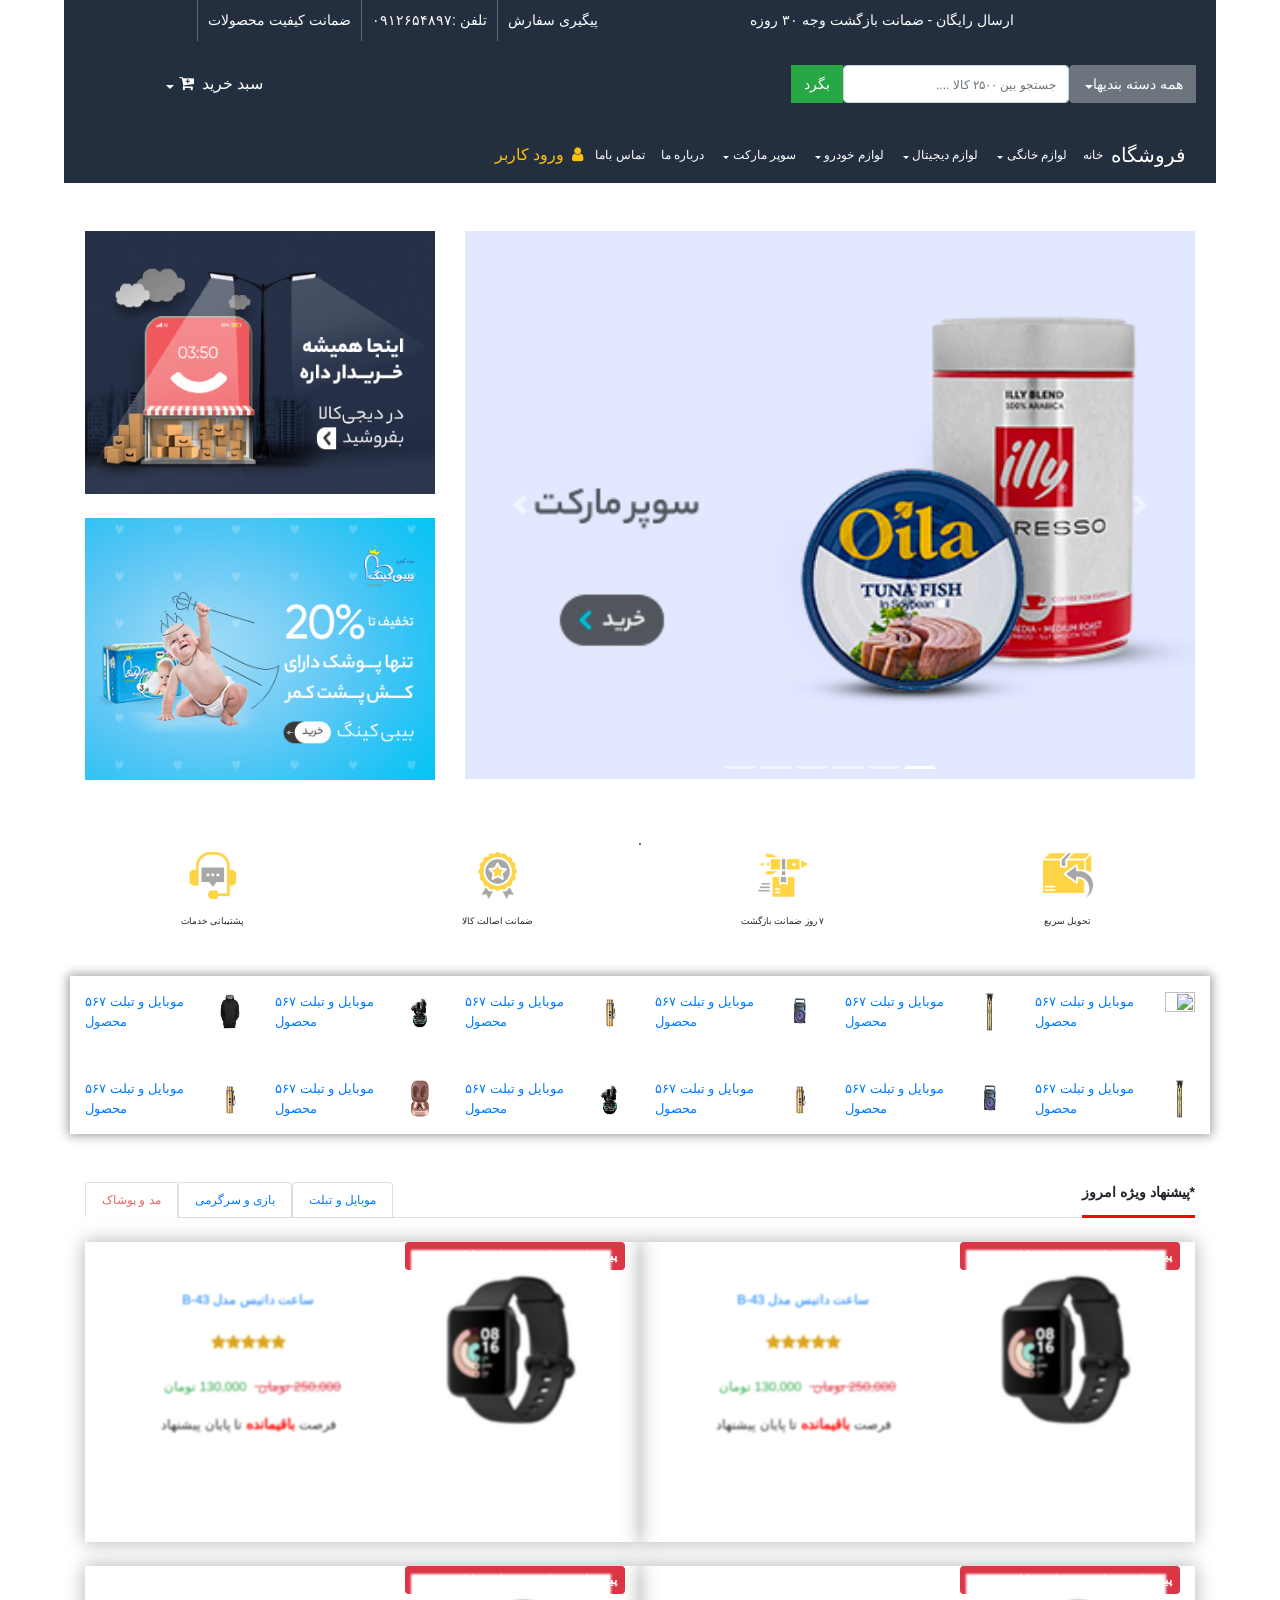
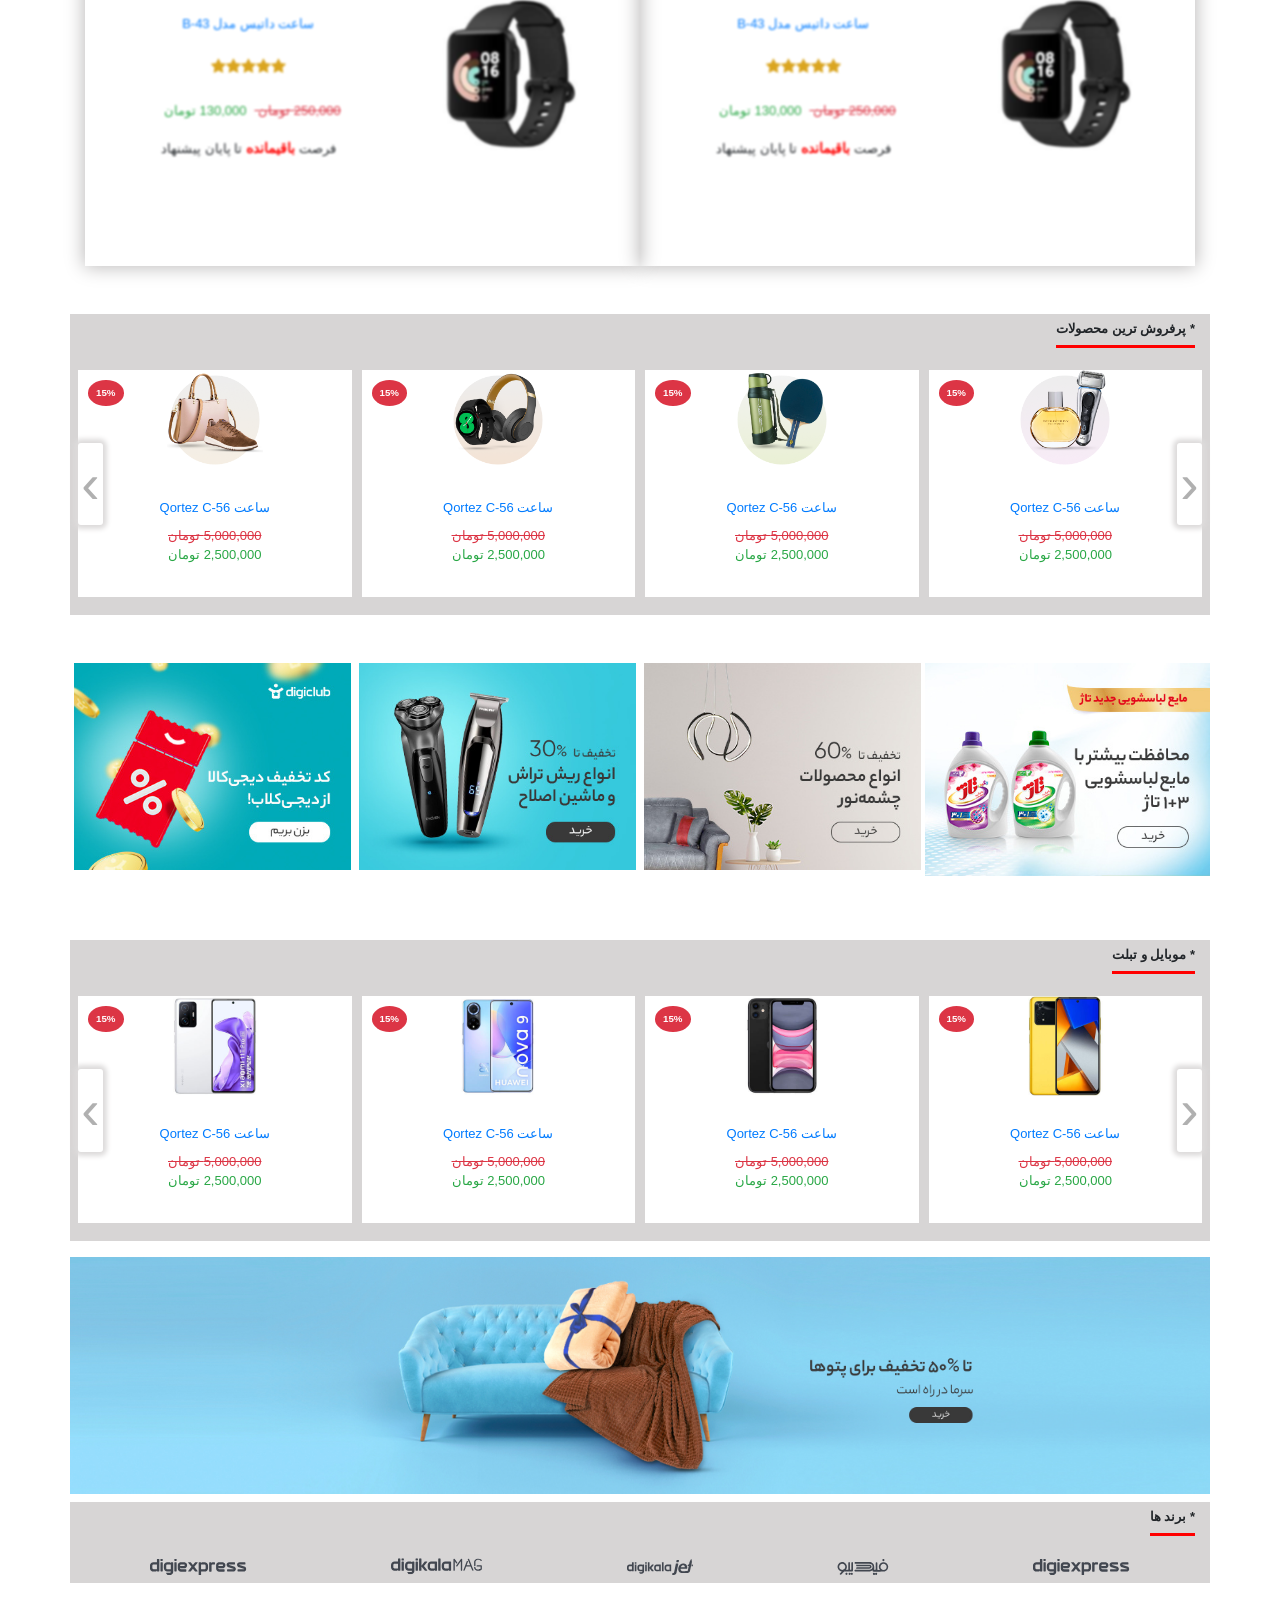
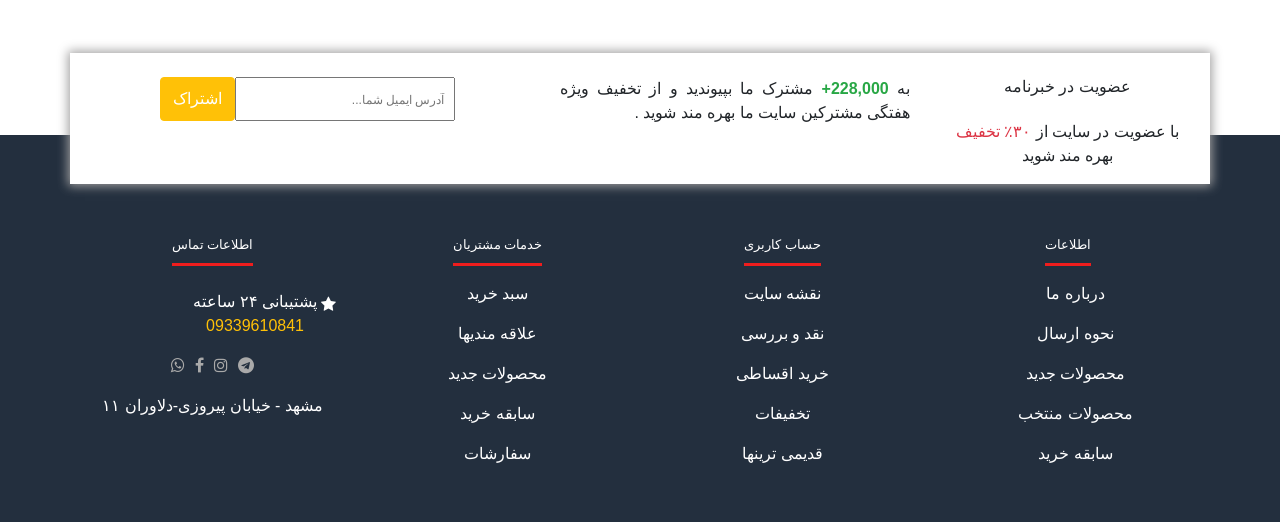
==== Index/index.html @ f9408aa2 "add new project on github" ====
<!DOCTYPE html>
<html lang="en">
<head>
    <meta charset="UTF-8">
    <meta http-equiv="X-UA-Compatible" content="IE=edge">
    <meta name="viewport" content="width=device-width, initial-scale=1.0">
    <title>my-shop</title>

     <!-- font awesome 4 cdn -->
    <link rel="stylesheet" href="https://cdnjs.cloudflare.com/ajax/libs/font-awesome/4.7.0/css/font-awesome.min.css">

    <!-- bootsrap cdn 4 -->
    <link rel="stylesheet" href="https://cdn.jsdelivr.net/npm/bootstrap@4.0.0/dist/css/bootstrap.min.css" integrity="sha384-Gn5384xqQ1aoWXA+058RXPxPg6fy4IWvTNh0E263XmFcJlSAwiGgFAW/dAiS6JXm" crossorigin="anonymous">     <!-- --------------- -->

    <!-- owl carousel 2 file -->
 <link rel="stylesheet" href="../assets/css/owl.carousel.min.css">
 <link rel="stylesheet" href="../assets/css/owl.theme.default.min.css">


    <!-- Atach styles file -->
    <link rel="stylesheet" href="../assets/css/styles.css">
</head>
<body dir="rtl">

<!-- start header -->

    <div class="continer bg-top-nav wrapper">
        <div class="row">
            <div class="container">
                <div class="row d-flex justify-content-center align-items-center">
                    <div class="col-sm-12 col-md-5 d-none d-md-block">
                        <p>ارسال رایگان - ضمانت بازگشت وجه ۳۰ روزه</p>
                    </div>
                    <div class="col-sm-12 col-md-7">
                        <nav class="nav custom-top-nav d-flex justify-content-center align-items-center ">
                            <a class="nav-link active text-white border-left d-sm-block d-md-none" href="#">آدرس فروشگاه</a>
                            <a class="nav-link text-white border-left" href="#">پیگیری سفارش</a>
                            <a class="nav-link text-white border-left" href="#">تلفن :۰۹۱۲۶۵۴۸۹۷</a>
                            <a class="nav-link text-white border-left d-none d-md-block" href="#">ضمانت کیفیت محصولات</a>
                          </nav>
                    </div>

                </div>
            </div>
            <div class="container my-4">
                <div class="row ">
                   
                    <div class="col-sm-12 col-md-9">
                        <div class="input-group ">
                            <div class="input-group-prepend ">
                            <button class="btn btn-secondary dropdown-toggle custom-btn-font-size" type="button" data-toggle="dropdown" aria-haspopup="true" aria-expanded="false">همه دسته بندیها</button>
                              <div class="dropdown-menu">
                                <a class="dropdown-item" href="#">موبایل</a>
                                <a class="dropdown-item" href="#">قطعات کامپیوتر</a>
                                <a class="dropdown-item" href="#">پوشاک</a>
                                <a class="dropdown-item" href="#">لوازم خانگی</a>
                              </div>
                              <input type="text" class="form-control  w-100" aria-label="Text input with dropdown button" placeholder="جستجو بین ۲۵۰۰ کالا ....">
                              <button class="btn btn-success custom-btn-font-size" type="button">بگرد</button>
                            </div>
                    </div>
                </div>
                <div class="col-sm-12 col-md-3 d-flex justify-content-center align-items-center mt-custom-sm-2">
                    <div class="btn-group" role="group">
                        <button id="btnGroupDrop1" type="button" class="btn btn-secondary dropdown-toggle shop-cart" data-toggle="dropdown" aria-haspopup="true" aria-expanded="false">
                          <span class="ml-2">سبد خرید</span><i class="fa fa-cart-plus"></i>
                        </button>
                        <div class="dropdown-menu basket " aria-labelledby="btnGroupDrop1">
                          
                          <a class="dropdown-item py-1 d-flex justify-content-around" href="#">
                            <img class="img-thumbnail" src="./assets/img/th (1).jpg" alt="">
                            <ul>
                                <li>گوشی موبایل اپل</li>
                                <li>iphone 12</li>
                                <li>1,000,000</li>
                            </ul>
                            <button type="button" class="close" aria-label="Close">
                                <span aria-hidden="true">&times;</span>
                              </button>
                          </a>
                          <a class="dropdown-item py-1 d-flex justify-content-around" href="#">
                            <img class="img-thumbnail" src="./assets/img/th (1).jpg" alt="">
                            <ul>
                                <li>گوشی موبایل اپل</li>
                                <li>iphone 12</li>
                                <li>3,000,000</li>
                            </ul>
                            <button type="button" class="close" aria-label="Close">
                                <span aria-hidden="true">&times;</span>
                              </button>
                          </a>
                          <a class="dropdown-item py-1 d-flex justify-content-around" href="#">
                            <img class="img-thumbnail" src="./assets/img/th.jpg" alt="">
                            <ul>
                                <li>گوشی موبایل اپل</li>
                                <li>iphone 12</li>
                                <li>5,000,000</li>
                            </ul>
                            <button type="button" class="close" aria-label="Close">
                                <span aria-hidden="true">&times;</span>
                              </button>
                          </a>
                         
                          
                        </div>
                      </div>




                </div>
            </div>
            </div>
          </div>
     
        <!--  start navbar -->
       <nav class="custom-nav w-100 position-relative">
        <div class="container">
          <div class="row">
              <nav class="navbar w-100 custom-navbar navbar-expand-sm navbar-dark ">
                  <a class="navbar-brand mr-2" href="#">فروشگاه</a>
                  <button class="navbar-toggler custom-navbar-bg" type="button" data-toggle="collapse" data-target="#navbarSupportedContent" aria-controls="navbarSupportedContent" aria-expanded="false" aria-label="Toggle navigation">
                    <span class="navbar-toggler-icon"></span>
                  </button>
                
                  <div class="collapse navbar-collapse" id="navbarSupportedContent">
                    <ul class="navbar-nav  custom-navbar-nav">
                      <li class="nav-item active">
                        <a class="nav-link text-white" href="#">خانه </a>
                      </li>
                     
                      <li class="nav-item dropdown">
                        <a class="nav-link dropdown-toggle text-white" href="#" id="navbarDropdown" role="button" data-toggle="dropdown" >
                          لوازم خانگی
                        </a>
                        <div class="dropdown-menu w-100 dropdown-img " aria-labelledby="navbarDropdown">

                      <img src="./تصاویر/home.jpg" alt="home" class="d-none d-md-block">

                          <div class="container">
                            <div class="row w-100">
                              <div class="col-sm-12 col-md-4">
                                <ul class="nav flex-column pl-2 ">
                                  <li class="nav-item">
                                    <a class="nav-link px-2  active" href="#">ماشین لباسشویی</a> <i class="fa fa-angle-left"></i>
                                   
      
                                  </li>
                                  <li class="nav-item py-2">
                                    <a class="nav-link " href="#">یخچال و فریزر</a><i class="fa fa-angle-left"></i>
                                  </li>
                                  <li class="nav-item py-2">
                                    <a class="nav-link " href="#">صوتی و تصویری</a><i class="fa fa-angle-left"></i>
                                  </li>
                                  <li class="nav-item py-2">
                                    <a class="nav-link  " href="#">اجاق گاز و فر</a><i class="fa fa-angle-left"></i>
                                  </li>
                                  <li class="nav-item py-2">
                                    <a class="nav-link  " href="#">فرش و قالیچه</a><i class="fa fa-angle-left"></i>
                                  </li>
                                  <li class="nav-item py-2">
                                    <a class="nav-link  " href="#">مبلمان منزل</a><i class="fa fa-angle-left"></i>
                                  </li>
                                  <li class="nav-item py-2">
                                    <a class="nav-link  " href="#">ماشین ظرفشویی</a><i class="fa fa-angle-left"></i>
                                  </li>
                                  
      
                                </ul>
                              </div>
                              <div class="col-sm-12 col-md-4">
                                <ul class="nav flex-column pl-2 ">
                                  <li class="nav-item">
                                    <a class="nav-link px-2  active" href="#">ماشین لباسشویی</a> <i class="fa fa-angle-left"></i>
                                   
      
                                  </li>
                                  <li class="nav-item py-2">
                                    <a class="nav-link " href="#">یخچال و فریزر</a><i class="fa fa-angle-left"></i>
                                  </li>
                                  <li class="nav-item py-2">
                                    <a class="nav-link " href="#">صوتی و تصویری</a><i class="fa fa-angle-left"></i>
                                  </li>
                                  <li class="nav-item py-2">
                                    <a class="nav-link  " href="#">اجاق گاز و فر</a><i class="fa fa-angle-left"></i>
                                  </li>
                                  <li class="nav-item py-2">
                                    <a class="nav-link  " href="#">فرش و قالیچه</a><i class="fa fa-angle-left"></i>
                                  </li>
                                  <li class="nav-item py-2">
                                    <a class="nav-link  " href="#">مبلمان منزل</a><i class="fa fa-angle-left"></i>
                                  </li>
                                  <li class="nav-item py-2">
                                    <a class="nav-link  " href="#">ماشین ظرفشویی</a><i class="fa fa-angle-left"></i>
                                  </li>
                                  
      
                                </ul>
                              </div>
                            </div>
                          </div>
                        </div>
                      </li>
                      <li class="nav-item dropdown">
                          <a class="nav-link dropdown-toggle text-white" href="#" id="navbarDropdown" role="button" data-toggle="dropdown" >
                   لوازم دیجیتال
                          </a>
                           <div class="dropdown-menu w-100 dropdown-img " aria-labelledby="navbarDropdown">
                          <div class="container">
                            <div class="row w-100">
                              <div class="col-sm-12 col-md-4">
                                <ul class="nav flex-column pl-2 ">
                                  <li class="nav-item">
                                    <a class="nav-link px-2  active" href="#">ماشین لباسشویی</a> <i class="fa fa-angle-left"></i>
                                   
      
                                  </li>
                                  <li class="nav-item py-2">
                                    <a class="nav-link " href="#">یخچال و فریزر</a><i class="fa fa-angle-left"></i>
                                  </li>
                                  <li class="nav-item py-2">
                                    <a class="nav-link " href="#">صوتی و تصویری</a><i class="fa fa-angle-left"></i>
                                  </li>
                                  <li class="nav-item py-2">
                                    <a class="nav-link  " href="#">اجاق گاز و فر</a><i class="fa fa-angle-left"></i>
                                  </li>
                                  <li class="nav-item py-2">
                                    <a class="nav-link  " href="#">فرش و قالیچه</a><i class="fa fa-angle-left"></i>
                                  </li>
                                  <li class="nav-item py-2">
                                    <a class="nav-link  " href="#">مبلمان منزل</a><i class="fa fa-angle-left"></i>
                                  </li>
                                  <li class="nav-item py-2">
                                    <a class="nav-link  " href="#">ماشین ظرفشویی</a><i class="fa fa-angle-left"></i>
                                  </li>
                                  
      
                                </ul>
                              </div>
                              <div class="col-sm-12 col-md-4">
                                <ul class="nav flex-column pl-2 ">
                                  <li class="nav-item">
                                    <a class="nav-link px-2  active" href="#">ماشین لباسشویی</a> <i class="fa fa-angle-left"></i>
                                   
      
                                  </li>
                                  <li class="nav-item py-2">
                                    <a class="nav-link " href="#">یخچال و فریزر</a><i class="fa fa-angle-left"></i>
                                  </li>
                                  <li class="nav-item py-2">
                                    <a class="nav-link " href="#">صوتی و تصویری</a><i class="fa fa-angle-left"></i>
                                  </li>
                                  <li class="nav-item py-2">
                                    <a class="nav-link  " href="#">اجاق گاز و فر</a><i class="fa fa-angle-left"></i>
                                  </li>
                                  <li class="nav-item py-2">
                                    <a class="nav-link  " href="#">فرش و قالیچه</a><i class="fa fa-angle-left"></i>
                                  </li>
                                  <li class="nav-item py-2">
                                    <a class="nav-link  " href="#">مبلمان منزل</a><i class="fa fa-angle-left"></i>
                                  </li>
                                  <li class="nav-item py-2">
                                    <a class="nav-link  " href="#">ماشین ظرفشویی</a><i class="fa fa-angle-left"></i>
                                  </li>
                                  
      
                                </ul>
                              </div>
                            </div>
                          </div>
                           </div>
                        </li>
                        <li class="nav-item dropdown">
                          <a class="nav-link dropdown-toggle text-white" href="#" id="navbarDropdown" role="button" data-toggle="dropdown" >
                          لوازم خودرو
                          </a>
                          <div class="dropdown-menu w-100 dropdown-img " aria-labelledby="navbarDropdown">
                            <div class="container">
                              <div class="row w-100">
                                <div class="col-sm-12 col-md-4">
                                  <ul class="nav flex-column pl-2 ">
                                    <li class="nav-item">
                                      <a class="nav-link px-2  active" href="#">ماشین لباسشویی</a> <i class="fa fa-angle-left"></i>
                                     
        
                                    </li>
                                    <li class="nav-item py-2">
                                      <a class="nav-link " href="#">یخچال و فریزر</a><i class="fa fa-angle-left"></i>
                                    </li>
                                    <li class="nav-item py-2">
                                      <a class="nav-link " href="#">صوتی و تصویری</a><i class="fa fa-angle-left"></i>
                                    </li>
                                    <li class="nav-item py-2">
                                      <a class="nav-link  " href="#">اجاق گاز و فر</a><i class="fa fa-angle-left"></i>
                                    </li>
                                    <li class="nav-item py-2">
                                      <a class="nav-link  " href="#">فرش و قالیچه</a><i class="fa fa-angle-left"></i>
                                    </li>
                                    <li class="nav-item py-2">
                                      <a class="nav-link  " href="#">مبلمان منزل</a><i class="fa fa-angle-left"></i>
                                    </li>
                                    <li class="nav-item py-2">
                                      <a class="nav-link  " href="#">ماشین ظرفشویی</a><i class="fa fa-angle-left"></i>
                                    </li>
                                    
        
                                  </ul>
                                </div>
                                <div class="col-sm-12 col-md-4">
                                  <ul class="nav flex-column pl-2 ">
                                    <li class="nav-item">
                                      <a class="nav-link px-2  active" href="#">ماشین لباسشویی</a> <i class="fa fa-angle-left"></i>
                                     
        
                                    </li>
                                    <li class="nav-item py-2">
                                      <a class="nav-link " href="#">یخچال و فریزر</a><i class="fa fa-angle-left"></i>
                                    </li>
                                    <li class="nav-item py-2">
                                      <a class="nav-link " href="#">صوتی و تصویری</a><i class="fa fa-angle-left"></i>
                                    </li>
                                    <li class="nav-item py-2">
                                      <a class="nav-link  " href="#">اجاق گاز و فر</a><i class="fa fa-angle-left"></i>
                                    </li>
                                    <li class="nav-item py-2">
                                      <a class="nav-link  " href="#">فرش و قالیچه</a><i class="fa fa-angle-left"></i>
                                    </li>
                                    <li class="nav-item py-2">
                                      <a class="nav-link  " href="#">مبلمان منزل</a><i class="fa fa-angle-left"></i>
                                    </li>
                                    <li class="nav-item py-2">
                                      <a class="nav-link  " href="#">ماشین ظرفشویی</a><i class="fa fa-angle-left"></i>
                                    </li>
                                    
        
                                  </ul>
                                </div>
                              </div>
                            </div>
                             </div>
                        </li>
                        <li class="nav-item dropdown">
                          <a class="nav-link dropdown-toggle text-white" href="#" id="navbarDropdown" role="button" data-toggle="dropdown" >
                            سوپر مارکت
                          </a>
                          <div class="dropdown-menu w-100 dropdown-img " aria-labelledby="navbarDropdown">
                            <div class="container">
                              <div class="row w-100">
                                <div class="col-sm-12 col-md-4">
                                  <ul class="nav flex-column pl-2 ">
                                    <li class="nav-item">
                                      <a class="nav-link px-2  active" href="#">ماشین لباسشویی</a> <i class="fa fa-angle-left"></i>
                                     
        
                                    </li>
                                    <li class="nav-item py-2">
                                      <a class="nav-link " href="#">یخچال و فریزر</a><i class="fa fa-angle-left"></i>
                                    </li>
                                    <li class="nav-item py-2">
                                      <a class="nav-link " href="#">صوتی و تصویری</a><i class="fa fa-angle-left"></i>
                                    </li>
                                    <li class="nav-item py-2">
                                      <a class="nav-link  " href="#">اجاق گاز و فر</a><i class="fa fa-angle-left"></i>
                                    </li>
                                    <li class="nav-item py-2">
                                      <a class="nav-link  " href="#">فرش و قالیچه</a><i class="fa fa-angle-left"></i>
                                    </li>
                                    <li class="nav-item py-2">
                                      <a class="nav-link  " href="#">مبلمان منزل</a><i class="fa fa-angle-left"></i>
                                    </li>
                                    <li class="nav-item py-2">
                                      <a class="nav-link  " href="#">ماشین ظرفشویی</a><i class="fa fa-angle-left"></i>
                                    </li>
                                    
        
                                  </ul>
                                </div>
                                <div class="col-sm-12 col-md-4">
                                  <ul class="nav flex-column pl-2 ">
                                    <li class="nav-item">
                                      <a class="nav-link px-2  active" href="#">ماشین لباسشویی</a> <i class="fa fa-angle-left"></i>
                                     
        
                                    </li>
                                    <li class="nav-item py-2">
                                      <a class="nav-link " href="#">یخچال و فریزر</a><i class="fa fa-angle-left"></i>
                                    </li>
                                    <li class="nav-item py-2">
                                      <a class="nav-link " href="#">صوتی و تصویری</a><i class="fa fa-angle-left"></i>
                                    </li>
                                    <li class="nav-item py-2">
                                      <a class="nav-link  " href="#">اجاق گاز و فر</a><i class="fa fa-angle-left"></i>
                                    </li>
                                    <li class="nav-item py-2">
                                      <a class="nav-link  " href="#">فرش و قالیچه</a><i class="fa fa-angle-left"></i>
                                    </li>
                                    <li class="nav-item py-2">
                                      <a class="nav-link  " href="#">مبلمان منزل</a><i class="fa fa-angle-left"></i>
                                    </li>
                                    <li class="nav-item py-2">
                                      <a class="nav-link  " href="#">ماشین ظرفشویی</a><i class="fa fa-angle-left"></i>
                                    </li>
                                    
        
                                  </ul>
                                </div>
                              </div>
                            </div>
                             </div>
                        </li>
                        <li class="nav-item">
                          <a class="nav-link text-white" href="#">درباره ما</a>
                        </li>
                        <li class="nav-item">
                          <a class="nav-link text-white" href="#">تماس باما</a>
                        </li>
                    </ul>

                    <a href="" class="text-warning text-decoration-none mx-1" data-toggle="modal" data-target="#login-form"> 
                      <i class="fa fa-user"><span class="p-2">ورود کاربر</span></i>
                    </a>
                    <div class="modal fade" id="login-form" tabindex="-1" role="dialog" aria-labelledby="exampleModalCenterTitle" aria-hidden="true">
                      <div class="modal-dialog modal-dialog-centered" role="document">
                        <div class="modal-content">
                          <div class="modal-header">
                            <button type="button" class="close" data-dismiss="modal" aria-label="Close">
                              <span aria-hidden="true">&times;</span>
                            </button>
                            <h5 class="modal-title text-center  custom-text-color" id="exampleModalLongTitle">ورود به سایت</h5>
                           
                          </div>
                          <div class="modal-body">
                            <form action="#" class="login-form-top" method="">
                              <div class="form-group">
                                <label for="exampleInputEmail1" class="custom-text-color">ایمیل</label>
                                <input type="email" class="form-control" id="exampleInputEmail1" aria-describedby="emailHelp" placeholder="ایمیل شما...">
                                <small id="emailHelp" class="form-text text-muted"></small>
                              </div>
                              <div class="form-group">
                                <label for="exampleInputPassword1" class="custom-text-color">کلمه عبور</label>
                                <input type="password" class="form-control" id="exampleInputPassword1" placeholder="رمزعبورشما">
                              </div>
                              <div class="form-check">
                                <label class="form-check-label custom-text-color " for="exampleCheck1">مرا به خاطر داشته باش</label>
                                <input type="checkbox" class="form-check-input mr-2" id="exampleCheck1">
                              </div>
                              <button type="submit" class="btn btn-success mt-3">ورود</button>
                              <div class="d-flex justify-content-center align-items-center mt-4">
                                <a href="#" class="px-2">رمز عبور خود را فراموش کرده اید ؟</a>
                                <a href="#" class="px-2">عضویت در سایت</a>
                              </div>
                            </form>
                          </div>
                        
                        </div>
                      </div>
                    </div>
                   
                  </div>
                </nav>
          </div>
      </div>
       </nav>
       <!-- end navbar -->
    </div>

    <!-- end header -->


    <!-- slider-top -->

    <div class="container mt-5">
      <div class="row">
        <div class="col-sm-12 col-md-8">
          <div id="carouselExampleIndicators" class="carousel slide carousel-fade" data-ride="carousel">
            <ol class="carousel-indicators">
              <li data-target="#carouselExampleIndicators" data-slide-to="0" class="active"></li>
              <li data-target="#carouselExampleIndicators" data-slide-to="1"></li>
              <li data-target="#carouselExampleIndicators" data-slide-to="2"></li>
              <li data-target="#carouselExampleIndicators" data-slide-to="3"></li>
              <li data-target="#carouselExampleIndicators" data-slide-to="4"></li>
              <li data-target="#carouselExampleIndicators" data-slide-to="5"></li>
            </ol>
            <div class="carousel-inner">
              <div class="carousel-item active">
                <img class="d-block w-100" src="../تصاویر/slider-top/slider-1.jpg" alt="First slide">
               
              </div>
              <div class="carousel-item">
                <img class="d-block w-100" src="../تصاویر/slider-top/slider-2.jpg" alt="Second slide">
             
              </div>
              <div class="carousel-item">
                <img class="d-block w-100" src="../تصاویر/slider-top/slider-3.jpg" alt="Third slide">
               
              </div>
           
            </div>
            <a class="carousel-control-prev" href="#carouselExampleIndicators" role="button" data-slide="prev">
              <span class="carousel-control-prev-icon" aria-hidden="true"></span>
              <span class="sr-only">Previous</span>
            </a>
            <a class="carousel-control-next" href="#carouselExampleIndicators" role="button" data-slide="next">
              <span class="carousel-control-next-icon" aria-hidden="true"></span>
              <span class="sr-only">Next</span>
            </a>
          </div>
        </div>
        <div class="col-sm-12 col-md-4">
          <div class="row ">
            <div class="col-12 mb-2 mt-custom-sm-2">
              <img src="../تصاویر/slider-top/slider-2.jpg" class="w-100" alt="">
            </div>
            <div class="col-12 mt-3 mt-custom-sm-2">
              <img src="../تصاویر/slider-top/slider-3.jpg" class="w-100" alt="">
            </div>
          </div>
        </div>
      </div>
    </div>

    <!-- end slider-top -->

    <!-- start services -->

    <div class="container my-5 text-center">.
      <div class="row">
        <div class="col-sm-12 col-md-3 d-flex flex-column justify-content-center align-items-center text-center div-services">
          <img src="../تصاویر/services/back3.png" class="img-fluid" width="50" height="50" alt="">
          <span class=" mt-3">تحویل سریع</span>
        </div>
        <div class="col-sm-12 col-md-3 d-flex flex-column justify-content-center align-items-center text-center div-services">
          <img src="../تصاویر/services/delivery2.png" class="img-fluid" width="50" height="50" alt="">
          <span class=" mt-3">۷ روز ضمانت بازگشت</span>

        </div>
        <div class="col-sm-12 col-md-3 d-flex flex-column justify-content-center align-items-center text-center div-services">
          <img src="../تصاویر/services/orginal1.png" class="img-fluid" width="50" height="50" alt="">
          <span class=" mt-3">ضمانت اصالت کالا</span>

        </div>
        <div class="col-sm-12 col-md-3 d-flex flex-column justify-content-center align-items-center text-center div-services">
          <img src="../تصاویر/services/supp5.png" class="img-fluid" width="50" height="50" alt="">
          <span class=" mt-3">پشتیبانی خدمات</span>

        </div>
      </div>
    </div>

    <!-- end services -->

    <!-- start products-box -->
    <div class="container my-5 custom-footer-shadow py-3">
     <div class="row ">
       <div class="col-sm-2 d-flex ">
        <img src="./تصاویر/slider-product/s-12.jpg" width="30" height="30" class="img-fluid" alt="">
        <a href="" class="custom-font-size">موبایل و تبلت ۵۶۷ محصول</a>
       </div>
       <div class="col-sm-2 d-flex ">
        <img src="../تصاویر/slider-product/s-16.jpg" width="30" height="30" class="img-fluid" alt="">
        <a href="" class="custom-font-size">موبایل و تبلت ۵۶۷ محصول</a>
       </div>
       <div class="col-sm-2 d-flex ">
        <img src="../تصاویر/slider-product/s-15.jpg" width="30" height="30" class="img-fluid" alt="">
        <a href="" class="custom-font-size">موبایل و تبلت ۵۶۷ محصول</a>
       </div>
       <div class="col-sm-2 d-flex ">
        <img src="../تصاویر/slider-product/s-14.jpg" width="30" height="30" class="img-fluid" alt="">
        <a href="" class="custom-font-size">موبایل و تبلت ۵۶۷ محصول</a>
       </div>
       <div class="col-sm-2 d-flex ">
        <img src="../تصاویر/slider-product/s-13.jpg" width="30" height="30" class="img-fluid" alt="">
        <a href="" class="custom-font-size">موبایل و تبلت ۵۶۷ محصول</a>
       </div>
       <div class="col-sm-2 d-flex ">
        <img src="../تصاویر/slider-product/s-11.jpg" width="30" height="30" class="img-fluid" alt="">
        <a href="" class="custom-font-size">موبایل و تبلت ۵۶۷ محصول</a>
       </div>
      </div> 
      <div class="row mt-5">
        <div class="col-sm-2 d-flex ">
         <img src="../تصاویر/slider-product/s-16.jpg" width="30" height="30" class="img-fluid" alt="">
         <a href="" class="custom-font-size">موبایل و تبلت ۵۶۷ محصول</a>
        </div>
        <div class="col-sm-2 d-flex ">
         <img src="../تصاویر/slider-product/s-15.jpg" width="30" height="30" class="img-fluid" alt="">
         <a href="" class="custom-font-size">موبایل و تبلت ۵۶۷ محصول</a>
        </div>
        <div class="col-sm-2 d-flex ">
         <img src="../تصاویر/slider-product/s-14.jpg" width="30" height="30" class="img-fluid" alt="">
         <a href="" class="custom-font-size">موبایل و تبلت ۵۶۷ محصول</a>
        </div>
        <div class="col-sm-2 d-flex ">
         <img src="../تصاویر/slider-product/s-13.jpg" width="30" height="30" class="img-fluid" alt="">
         <a href="" class="custom-font-size">موبایل و تبلت ۵۶۷ محصول</a>
        </div>
        <div class="col-sm-2 d-flex ">
         <img src="../تصاویر/slider-product/s-12.jpg" width="30" height="30" class="img-fluid" alt="">
         <a href="" class="custom-font-size">موبایل و تبلت ۵۶۷ محصول</a>
        </div>
        <div class="col-sm-2 d-flex ">
         <img src="../تصاویر/slider-product/s-14.jpg" width="30" height="30" class="img-fluid" alt="">
         <a href="" class="custom-font-size">موبایل و تبلت ۵۶۷ محصول</a>
        </div>
       </div> 
    </div>
    <!-- end products-box -->

    <!-- start tabs -->

    <div class="container mt-5">
      <div class="row">
       <div class="col-sm-12">
      <nav dir="ltr">
        <ul class="nav nav-tabs custom-nav-tabs position-relative" id="myTab" role="tablist">
          <p class=" position-absolute spacial-title">پیشنهاد ویژه امروز* </p>
          <li class="nav-item">
            <a class="nav-link active" id="home-tab" data-toggle="tab" href="#home" role="tab" aria-controls="home" aria-selected="true">مد و پوشاک</a>
          </li>
          <li class="nav-item">
            <a class="nav-link" id="profile-tab" data-toggle="tab" href="#profile" role="tab" aria-controls="profile" aria-selected="false">بازی و سرگرمی</a>
          </li>
          <li class="nav-item">
            <a class="nav-link" id="contact-tab" data-toggle="tab" href="#contact" role="tab" aria-controls="contact" aria-selected="false">موبایل و تبلت</a>
          </li>
        </ul>
      </nav>
        <div class="tab-content " id="myTabContent">
          <div class="tab-pane fade show active" id="home" role="tabpanel" aria-labelledby="home-tab">
            <div class="container">
              <div class="row text-center">

                <div class="col-sm-12 col-md-6 col-lg-6  mt-4 position-relative custom-box-shadow">
                  <div  class=" after-expire position-absolute text-white text-center">
                    <div  class=" offer-expire-text-inner badge bg-danger p-2"></div>
                  </div>
                <div  class=" offer-blur d-flex justify-content-between align-items-center" >
                  <div class="offer-product-img">
                    <img class="img-first img-fluid mt-2" src="../تصاویر/ساعت/w2.jpg" alt="">
                    <img class="img-second img-fluid mt-2" src="../تصاویر/ساعت/w4.jpg" alt="">

                  </div>
                  <div class="d-flex flex-column justify-content-center align-items-center w-100 mt-5 offer-detail"><a href="#" class="custom-font-size text-center text-decoration-none">  ساعت داتیس مدل   B-43</a>

                    <div class="offer-rating d-flex justify-content-center mt-4">
                      <i class="fa fa-star">
                      </i><i class="fa fa-star"></i>
                      <i class="fa fa-star"></i>
                      </i><i class="fa fa-star"></i>
                      <i class="fa fa-star"></i>
                     </div>
                       
                     <!-- offer-price -->
                     <div class="offer-price mt-4 w-100">
                      <s class="text-danger ml-2 custom-font-size">250,000 تومان </s>
                      <span class="text-success ml-2 custom-font-size">
                        130,000 تومان

                      </span>
                     </div>

                     <!-- count-down-timer -->

                     <div class="count-down-timer mt-3">
                      <p class="custom-font-size text-center">فرصت   <span >باقیمانده </span>تا پایان پیشنهاد </p>
                      <div class="demos  mt-2 position-relative" dir="ltr">
                        <span id="day" class="position-relative"></span>
                        <span id="hours"></span>
                        <span id="minutes"></span>
                        <span id="seconds"></span>


                      </div>
                     </div>
                  </div>
                  
                
                
                </div>
                </div>

                <div class="col-sm-12 col-md-6 col-lg-6  mt-4 position-relative custom-box-shadow">
                  <div  class=" after-expire position-absolute text-white text-center">
                    <div  class=" offer-expire-text-inner badge bg-danger p-2"></div>
                  </div>
                <div  class=" offer-blur d-flex justify-content-between align-items-center" >
                  <div class="offer-product-img">
                    <img class="img-first img-fluid mt-2" src="../تصاویر/ساعت/w2.jpg" alt="">
                    <img class="img-second img-fluid mt-2" src="../تصاویر/ساعت/w4.jpg" alt="">

                  </div>
                  <div class="d-flex flex-column justify-content-center align-items-center w-100 mt-5 offer-detail"><a href="#" class="custom-font-size text-center text-decoration-none">  ساعت داتیس مدل   B-43</a>

                    <div class="offer-rating d-flex justify-content-center mt-4">
                      <i class="fa fa-star">
                      </i><i class="fa fa-star"></i>
                      <i class="fa fa-star"></i>
                      </i><i class="fa fa-star"></i>
                      <i class="fa fa-star"></i>
                     </div>
                       
                     <!-- offer-price -->
                     <div class="offer-price mt-4 w-100">
                      <s class="text-danger ml-2 custom-font-size">250,000 تومان </s>
                      <span class="text-success ml-2 custom-font-size">
                        130,000 تومان

                      </span>
                     </div>

                     <!-- count-down-timer -->

                     <div class="count-down-timer mt-3">
                      <p class="custom-font-size text-center">فرصت   <span >باقیمانده </span>تا پایان پیشنهاد </p>
                      <div class="demos  mt-2 position-relative" dir="ltr">
                        <span id="day" class="position-relative"></span>
                        <span id="hours"></span>
                        <span id="minutes"></span>
                        <span id="seconds"></span>


                      </div>
                     </div>
                  </div>
                  
                
                
                </div>
                </div>
                <div class="col-sm-12 col-md-6 col-lg-6  mt-4 position-relative custom-box-shadow">
                  <div  class=" after-expire position-absolute text-white text-center">
                    <div  class=" offer-expire-text-inner badge bg-danger p-2"></div>
                  </div>
                <div  class=" offer-blur d-flex justify-content-between align-items-center" >
                  <div class="offer-product-img">
                    <img class="img-first img-fluid mt-2" src="../تصاویر/ساعت/w2.jpg" alt="">
                    <img class="img-second img-fluid mt-2" src="../تصاویر/ساعت/w4.jpg" alt="">

                  </div>
                  <div class="d-flex flex-column justify-content-center align-items-center w-100 mt-5 offer-detail"><a href="#" class="custom-font-size text-center text-decoration-none">  ساعت داتیس مدل   B-43</a>

                    <div class="offer-rating d-flex justify-content-center mt-4">
                      <i class="fa fa-star">
                      </i><i class="fa fa-star"></i>
                      <i class="fa fa-star"></i>
                      </i><i class="fa fa-star"></i>
                      <i class="fa fa-star"></i>
                     </div>
                       
                     <!-- offer-price -->
                     <div class="offer-price mt-4 w-100">
                      <s class="text-danger ml-2 custom-font-size">250,000 تومان </s>
                      <span class="text-success ml-2 custom-font-size">
                        130,000 تومان

                      </span>
                     </div>

                     <!-- count-down-timer -->

                     <div class="count-down-timer mt-3">
                      <p class="custom-font-size text-center">فرصت   <span >باقیمانده </span>تا پایان پیشنهاد </p>
                      <div class="demos  mt-2 position-relative" dir="ltr">
                        <span id="day" class="position-relative"></span>
                        <span id="hours"></span>
                        <span id="minutes"></span>
                        <span id="seconds"></span>
                      </div>
                     </div>
                  </div>
                </div>
                </div>
                <div class="col-sm-12 col-md-6 col-lg-6  mt-4 position-relative custom-box-shadow">
                  <div  class=" after-expire position-absolute text-white text-center">
                    <div  class=" offer-expire-text-inner badge bg-danger p-2"></div>
                  </div>
                <div  class=" offer-blur d-flex justify-content-between align-items-center" >
                  <div class="offer-product-img">
                    <img class="img-first img-fluid mt-2" src="../تصاویر/ساعت/w2.jpg" alt="">
                    <img class="img-second img-fluid mt-2" src="../تصاویر/ساعت/w4.jpg" alt="">

                  </div>
                  <div class="d-flex flex-column justify-content-center align-items-center w-100 mt-5 offer-detail"><a href="#" class="custom-font-size text-center text-decoration-none">  ساعت داتیس مدل   B-43</a>

                    <div class="offer-rating d-flex justify-content-center mt-4">
                      <i class="fa fa-star">
                      </i><i class="fa fa-star"></i>
                      <i class="fa fa-star"></i>
                      </i><i class="fa fa-star"></i>
                      <i class="fa fa-star"></i>
                     </div>
                       
                     <!-- offer-price -->
                     <div class="offer-price mt-4 w-100">
                      <s class="text-danger ml-2 custom-font-size">250,000 تومان </s>
                      <span class="text-success ml-2 custom-font-size">
                        130,000 تومان

                      </span>
                     </div>

                     <!-- count-down-timer -->

                     <div class="count-down-timer mt-3">
                      <p class="custom-font-size text-center">فرصت   <span >باقیمانده </span>تا پایان پیشنهاد </p>
                      <div class="demos  mt-2 position-relative" dir="ltr">
                        <span id="day" class="position-relative"></span>
                        <span id="hours"></span>
                        <span id="minutes"></span>
                        <span id="seconds"></span>
                      </div>
                     </div>
                  </div>
                  
                </div>
                </div>
              </div>
            </div>
          </div>
          <div class="tab-pane fade" id="profile" role="tabpanel" aria-labelledby="profile-tab">
            <div class="container">
              <div class="row text-center">

                <div class="col-sm-12 col-md-6 col-lg-6  mt-4 position-relative custom-box-shadow">
                  <div  class=" after-expire position-absolute text-white text-center">
                    <div  class=" offer-expire-text-inner badge bg-danger p-2"></div>
                  </div>
                <div  class=" offer-blur d-flex justify-content-between align-items-center" >
                  <div class="offer-product-img">
                    <img class="img-first img-fluid mt-2" src="../تصاویر/ساعت/w2.jpg" alt="">
                    <img class="img-second img-fluid mt-2" src="../تصاویر/ساعت/w4.jpg" alt="">

                  </div>
                  <div class="d-flex flex-column justify-content-center align-items-center w-100 mt-5 offer-detail"><a href="#" class="custom-font-size text-center text-decoration-none">  ساعت داتیس مدل   B-43</a>

                    <div class="offer-rating d-flex justify-content-center mt-4">
                      <i class="fa fa-star">
                      </i><i class="fa fa-star"></i>
                      <i class="fa fa-star"></i>
                      </i><i class="fa fa-star"></i>
                      <i class="fa fa-star"></i>
                     </div>
                       
                     <!-- offer-price -->
                     <div class="offer-price mt-4 w-100">
                      <s class="text-danger ml-2 custom-font-size">250,000 تومان </s>
                      <span class="text-success ml-2 custom-font-size">
                        130,000 تومان

                      </span>
                     </div>

                     <!-- count-down-timer -->

                     <div class="count-down-timer mt-3">
                      <p class="custom-font-size text-center">فرصت   <span >باقیمانده </span>تا پایان پیشنهاد </p>
                      <div class="demos  mt-2 position-relative" dir="ltr">
                        <span id="day" class="position-relative"></span>
                        <span id="hours"></span>
                        <span id="minutes"></span>
                        <span id="seconds"></span>
                      </div>
                     </div>
                  </div>
                  
                </div>
                </div>
                <div class="col-sm-12 col-md-6 col-lg-6  mt-4 position-relative custom-box-shadow">
                  <div  class=" after-expire position-absolute text-white text-center">
                    <div  class=" offer-expire-text-inner badge bg-danger p-2"></div>
                  </div>
                <div  class=" offer-blur d-flex justify-content-between align-items-center" >
                  <div class="offer-product-img">
                    <img class="img-first img-fluid mt-2" src="../تصاویر/ساعت/w2.jpg" alt="">
                    <img class="img-second img-fluid mt-2" src="../تصاویر/ساعت/w4.jpg" alt="">

                  </div>
                  <div class="d-flex flex-column justify-content-center align-items-center w-100 mt-5 offer-detail"><a href="#" class="custom-font-size text-center text-decoration-none">  ساعت داتیس مدل   B-43</a>

                    <div class="offer-rating d-flex justify-content-center mt-4">
                      <i class="fa fa-star">
                      </i><i class="fa fa-star"></i>
                      <i class="fa fa-star"></i>
                      </i><i class="fa fa-star"></i>
                      <i class="fa fa-star"></i>
                     </div>
                       
                     <!-- offer-price -->
                     <div class="offer-price mt-4 w-100">
                      <s class="text-danger ml-2 custom-font-size">250,000 تومان </s>
                      <span class="text-success ml-2 custom-font-size">
                        130,000 تومان

                      </span>
                     </div>

                     <!-- count-down-timer -->

                     <div class="count-down-timer mt-3">
                      <p class="custom-font-size text-center">فرصت   <span >باقیمانده </span>تا پایان پیشنهاد </p>
                      <div class="demos  mt-2 position-relative" dir="ltr">
                        <span id="day" class="position-relative"></span>
                        <span id="hours"></span>
                        <span id="minutes"></span>
                        <span id="seconds"></span>
                      </div>
                     </div>
                  </div>
                  
                </div>
                </div>
                <div class="col-sm-12 col-md-6 col-lg-6  mt-4 position-relative custom-box-shadow">
                  <div  class=" after-expire position-absolute text-white text-center">
                    <div  class=" offer-expire-text-inner badge bg-danger p-2"></div>
                  </div>
                <div  class=" offer-blur d-flex justify-content-between align-items-center" >
                  <div class="offer-product-img">
                    <img class="img-first img-fluid mt-2" src="../تصاویر/ساعت/w2.jpg" alt="">
                    <img class="img-second img-fluid mt-2" src="../تصاویر/ساعت/w4.jpg" alt="">

                  </div>
                  <div class="d-flex flex-column justify-content-center align-items-center w-100 mt-5 offer-detail"><a href="#" class="custom-font-size text-center text-decoration-none">  ساعت داتیس مدل   B-43</a>

                    <div class="offer-rating d-flex justify-content-center mt-4">
                      <i class="fa fa-star">
                      </i><i class="fa fa-star"></i>
                      <i class="fa fa-star"></i>
                      </i><i class="fa fa-star"></i>
                      <i class="fa fa-star"></i>
                     </div>
                       
                     <!-- offer-price -->
                     <div class="offer-price mt-4 w-100">
                      <s class="text-danger ml-2 custom-font-size">250,000 تومان </s>
                      <span class="text-success ml-2 custom-font-size">
                        130,000 تومان

                      </span>
                     </div>

                     <!-- count-down-timer -->

                     <div class="count-down-timer mt-3">
                      <p class="custom-font-size text-center">فرصت   <span >باقیمانده </span>تا پایان پیشنهاد </p>
                      <div class="demos  mt-2 position-relative" dir="ltr">
                        <span id="day" class="position-relative"></span>
                        <span id="hours"></span>
                        <span id="minutes"></span>
                        <span id="seconds"></span>
                      </div>
                     </div>
                  </div>
                  
                </div>
                </div>
                <div class="col-sm-12 col-md-6 col-lg-6  mt-4 position-relative custom-box-shadow">
                  <div  class=" after-expire position-absolute text-white text-center">
                    <div  class=" offer-expire-text-inner badge bg-danger p-2"></div>
                  </div>
                <div  class=" offer-blur d-flex justify-content-between align-items-center" >
                  <div class="offer-product-img">
                    <img class="img-first img-fluid mt-2" src="../تصاویر/ساعت/w2.jpg" alt="">
                    <img class="img-second img-fluid mt-2" src="../تصاویر/ساعت/w4.jpg" alt="">

                  </div>
                  <div class="d-flex flex-column justify-content-center align-items-center w-100 mt-5 offer-detail"><a href="#" class="custom-font-size text-center text-decoration-none">  ساعت داتیس مدل   B-43</a>

                    <div class="offer-rating d-flex justify-content-center mt-4">
                      <i class="fa fa-star">
                      </i><i class="fa fa-star"></i>
                      <i class="fa fa-star"></i>
                      </i><i class="fa fa-star"></i>
                      <i class="fa fa-star"></i>
                     </div>
                       
                     <!-- offer-price -->
                     <div class="offer-price mt-4 w-100">
                      <s class="text-danger ml-2 custom-font-size">250,000 تومان </s>
                      <span class="text-success ml-2 custom-font-size">
                        130,000 تومان

                      </span>
                     </div>

                     <!-- count-down-timer -->

                     <div class="count-down-timer mt-3">
                      <p class="custom-font-size text-center">فرصت   <span >باقیمانده </span>تا پایان پیشنهاد </p>
                      <div class="demos  mt-2 position-relative" dir="ltr">
                        <span id="day" class="position-relative"></span>
                        <span id="hours"></span>
                        <span id="minutes"></span>
                        <span id="seconds"></span>
                      </div>
                     </div>
                  </div>
                  
                </div>
                </div>
              </div>
            </div>
          </div>
          <div class="tab-pane fade" id="contact" role="tabpanel" aria-labelledby="contact-tab">
            <div class="container">
              <div class="row text-center">
                <div class="col-sm-12 col-md-6 col-lg-6  mt-4 position-relative custom-box-shadow">
                  <div  class=" after-expire position-absolute text-white text-center">
                    <div  class=" offer-expire-text-inner badge bg-danger p-2"></div>
                  </div>
                <div  class=" offer-blur d-flex justify-content-between align-items-center" >
                  <div class="offer-product-img">
                    <img class="img-first img-fluid mt-2" src="../تصاویر/ساعت/w2.jpg" alt="">
                    <img class="img-second img-fluid mt-2" src="../تصاویر/ساعت/w4.jpg" alt="">

                  </div>
                  <div class="d-flex flex-column justify-content-center align-items-center w-100 mt-5 offer-detail"><a href="#" class="custom-font-size text-center text-decoration-none">  ساعت داتیس مدل   B-43</a>

                    <div class="offer-rating d-flex justify-content-center mt-4">
                      <i class="fa fa-star">
                      </i><i class="fa fa-star"></i>
                      <i class="fa fa-star"></i>
                      </i><i class="fa fa-star"></i>
                      <i class="fa fa-star"></i>
                     </div>
                       
                     <!-- offer-price -->
                     <div class="offer-price mt-4 w-100">
                      <s class="text-danger ml-2 custom-font-size">250,000 تومان </s>
                      <span class="text-success ml-2 custom-font-size">
                        130,000 تومان

                      </span>
                     </div>

                     <!-- count-down-timer -->

                     <div class="count-down-timer mt-3">
                      <p class="custom-font-size text-center">فرصت   <span >باقیمانده </span>تا پایان پیشنهاد </p>
                      <div class="demos  mt-2 position-relative" dir="ltr">
                        <span id="day" class="position-relative"></span>
                        <span id="hours"></span>
                        <span id="minutes"></span>
                        <span id="seconds"></span>
                      </div>
                     </div>
                  </div>
                  
                </div>
                </div>
                <div class="col-sm-12 col-md-6 col-lg-6  mt-4 position-relative custom-box-shadow">
                  <div  class=" after-expire position-absolute text-white text-center">
                    <div  class=" offer-expire-text-inner badge bg-danger p-2"></div>
                  </div>
                <div  class=" offer-blur d-flex justify-content-between align-items-center" >
                  <div class="offer-product-img">
                    <img class="img-first img-fluid mt-2" src="../تصاویر/ساعت/w2.jpg" alt="">
                    <img class="img-second img-fluid mt-2" src="../تصاویر/ساعت/w4.jpg" alt="">

                  </div>
                  <div class="d-flex flex-column justify-content-center align-items-center w-100 mt-5 offer-detail"><a href="#" class="custom-font-size text-center text-decoration-none">  ساعت داتیس مدل   B-43</a>

                    <div class="offer-rating d-flex justify-content-center mt-4">
                      <i class="fa fa-star">
                      </i><i class="fa fa-star"></i>
                      <i class="fa fa-star"></i>
                      </i><i class="fa fa-star"></i>
                      <i class="fa fa-star"></i>
                     </div>
                       
                     <!-- offer-price -->
                     <div class="offer-price mt-4 w-100">
                      <s class="text-danger ml-2 custom-font-size">250,000 تومان </s>
                      <span class="text-success ml-2 custom-font-size">
                        130,000 تومان

                      </span>
                     </div>

                     <!-- count-down-timer -->

                     <div class="count-down-timer mt-3">
                      <p class="custom-font-size text-center">فرصت   <span >باقیمانده </span>تا پایان پیشنهاد </p>
                      <div class="demos  mt-2 position-relative" dir="ltr">
                        <span id="day" class="position-relative"></span>
                        <span id="hours"></span>
                        <span id="minutes"></span>
                        <span id="seconds"></span>
                      </div>
                     </div>
                  </div>
                  
                </div>
                </div>
                <div class="col-sm-12 col-md-6 col-lg-6  mt-4 position-relative custom-box-shadow">
                  <div  class=" after-expire position-absolute text-white text-center">
                    <div  class=" offer-expire-text-inner badge bg-danger p-2"></div>
                  </div>
                <div  class=" offer-blur d-flex justify-content-between align-items-center" >
                  <div class="offer-product-img">
                    <img class="img-first img-fluid mt-2" src="../تصاویر/ساعت/w2.jpg" alt="">
                    <img class="img-second img-fluid mt-2" src="../تصاویر/ساعت/w4.jpg" alt="">

                  </div>
                  <div class="d-flex flex-column justify-content-center align-items-center w-100 mt-5 offer-detail"><a href="#" class="custom-font-size text-center text-decoration-none">  ساعت داتیس مدل   B-43</a>

                    <div class="offer-rating d-flex justify-content-center mt-4">
                      <i class="fa fa-star">
                      </i><i class="fa fa-star"></i>
                      <i class="fa fa-star"></i>
                      </i><i class="fa fa-star"></i>
                      <i class="fa fa-star"></i>
                     </div>
                       
                     <!-- offer-price -->
                     <div class="offer-price mt-4 w-100">
                      <s class="text-danger ml-2 custom-font-size">250,000 تومان </s>
                      <span class="text-success ml-2 custom-font-size">
                        130,000 تومان

                      </span>
                     </div>

                     <!-- count-down-timer -->

                     <div class="count-down-timer mt-3">
                      <p class="custom-font-size text-center">فرصت   <span >باقیمانده </span>تا پایان پیشنهاد </p>
                      <div class="demos  mt-2 position-relative" dir="ltr">
                        <span id="day" class="position-relative"></span>
                        <span id="hours"></span>
                        <span id="minutes"></span>
                        <span id="seconds"></span>
                      </div>
                     </div>
                  </div>
                  
                </div>
                </div>
                <div class="col-sm-12 col-md-6 col-lg-6  mt-4 position-relative custom-box-shadow">
                  <div  class=" after-expire position-absolute text-white text-center">
                    <div  class=" offer-expire-text-inner badge bg-danger p-2"></div>
                  </div>
                <div  class=" offer-blur d-flex justify-content-between align-items-center" >
                  <div class="offer-product-img">
                    <img class="img-first img-fluid mt-2" src="../تصاویر/ساعت/w2.jpg" alt="">
                    <img class="img-second img-fluid mt-2" src="../تصاویر/ساعت/w4.jpg" alt="">

                  </div>
                  <div class="d-flex flex-column justify-content-center align-items-center w-100 mt-5 offer-detail"><a href="#" class="custom-font-size text-center text-decoration-none">  ساعت داتیس مدل   B-43</a>

                    <div class="offer-rating d-flex justify-content-center mt-4">
                      <i class="fa fa-star">
                      </i><i class="fa fa-star"></i>
                      <i class="fa fa-star"></i>
                      </i><i class="fa fa-star"></i>
                      <i class="fa fa-star"></i>
                     </div>
                       
                     <!-- offer-price -->
                     <div class="offer-price mt-4 w-100">
                      <s class="text-danger ml-2 custom-font-size">250,000 تومان </s>
                      <span class="text-success ml-2 custom-font-size">
                        130,000 تومان

                      </span>
                     </div>

                     <!-- count-down-timer -->

                     <div class="count-down-timer mt-3">
                      <p class="custom-font-size text-center">فرصت   <span >باقیمانده </span>تا پایان پیشنهاد </p>
                      <div class="demos  mt-2 position-relative" dir="ltr">
                        <span id="day" class="position-relative"></span>
                        <span id="hours"></span>
                        <span id="minutes"></span>
                        <span id="seconds"></span>
                      </div>
                     </div>
                  </div>
                  
                </div>
                </div>
              </div>
            </div>
          </div>
        </div>
       </div>
      </div>
    </div>

<!-- end tabs -->

<!-- start slider product -->

<section class="container custom-bg-light mt-5">
  <p class=" position-absolute spacial-title2 custom-font-size">* پرفروش ترین محصولات</p>

  <div class="row  ">

    <div class="col-sm-12 w-100 p-2">

      <div class="owl-carousel owl-theme position-relative mt-5">

      <a href="#">
        <div > 
          <div class="card custom-card position-relative">
            <img src="../تصاویر/slider-product/s-1.png" class="custom-width card-img-top align-self-center " alt="">
            <div class="card-body text-center">
              <div class="card-title">
                <p class="card-text pt-2 custom-font-size">
                  ساعت Qortez C-56
                </p>
                <div class="card-price d-flex flex-column mt-2 custom-font-size ">
                 <s class="text-danger"> 5,000,000 تومان</s>
                 <div class="text-success">2,500,000 تومان</div>
                 <span class="badge badge-danger custom-position-badge position-absolute p-2 ">15%</span>
                </div>
              </div>
            </div>
          </div>
       
        </div>
      </a>
      <a href="#">
        <div > 
          <div class="card custom-card position-relative">
            <img src="../تصاویر/slider-product/s-2.png" class="custom-width card-img-top align-self-center " alt="">
            <div class="card-body text-center">
              <div class="card-title">
                <p class="card-text pt-2 custom-font-size">
                  ساعت Qortez C-56
                </p>
                <div class="card-price d-flex flex-column mt-2 custom-font-size ">
                 <s class="text-danger"> 5,000,000 تومان</s>
                 <div class="text-success">2,500,000 تومان</div>
                 <span class="badge badge-danger custom-position-badge position-absolute p-2 ">15%</span>
                </div>
              </div>
            </div>
          </div>
       
        </div>
      </a>
      <a href="#">
        <div > 
          <div class="card custom-card position-relative">
            <img src="../تصاویر/slider-product/s-3.png" class="custom-width card-img-top align-self-center " alt="">
            <div class="card-body text-center">
              <div class="card-title">
                <p class="card-text pt-2 custom-font-size">
                  ساعت Qortez C-56
                </p>
                <div class="card-price d-flex flex-column mt-2 custom-font-size ">
                 <s class="text-danger"> 5,000,000 تومان</s>
                 <div class="text-success">2,500,000 تومان</div>
                 <span class="badge badge-danger custom-position-badge position-absolute p-2 ">15%</span>
                </div>
              </div>
            </div>
          </div>
       
        </div>
      </a>
      <a href="#">
        <div > 
          <div class="card custom-card position-relative">
            <img src="../تصاویر/slider-product/s-4.png" class="custom-width card-img-top align-self-center " alt="">
            <div class="card-body text-center">
              <div class="card-title">
                <p class="card-text pt-2 custom-font-size">
                  ساعت Qortez C-56
                </p>
                <div class="card-price d-flex flex-column mt-2 custom-font-size ">
                 <s class="text-danger"> 5,000,000 تومان</s>
                 <div class="text-success">2,500,000 تومان</div>
                 <span class="badge badge-danger custom-position-badge position-absolute p-2 ">15%</span>
                </div>
              </div>
            </div>
          </div>
       
        </div>
      </a>
      <a href="#">
        <div > 
          <div class="card custom-card position-relative">
            <img src="../تصاویر/slider-product/s-5.png" class="custom-width card-img-top align-self-center " alt="">
            <div class="card-body text-center">
              <div class="card-title">
                <p class="card-text pt-2 custom-font-size">
                  ساعت Qortez C-56
                </p>
                <div class="card-price d-flex flex-column mt-2 custom-font-size ">
                 <s class="text-danger"> 5,000,000 تومان</s>
                 <div class="text-success">2,500,000 تومان</div>
                 <span class="badge badge-danger custom-position-badge position-absolute p-2 ">15%</span>
                </div>
              </div>
            </div>
          </div>
       
        </div>
      </a>
      <a href="#">
        <div > 
          <div class="card custom-card position-relative">
            <img src="../تصاویر/slider-product/s-6.jpg" class="custom-width card-img-top align-self-center " alt="">
            <div class="card-body text-center">
              <div class="card-title">
                <p class="card-text pt-2 custom-font-size">
                  ساعت Qortez C-56
                </p>
                <div class="card-price d-flex flex-column mt-2 custom-font-size ">
                 <s class="text-danger"> 5,000,000 تومان</s>
                 <div class="text-success">2,500,000 تومان</div>
                 <span class="badge badge-danger custom-position-badge position-absolute p-2 ">15%</span>
                </div>
              </div>
            </div>
          </div>
       
        </div>
      </a>
      <a href="#">
        <div > 
          <div class="card custom-card position-relative">
            <img src="../تصاویر/slider-product/s-7.jpg" class="custom-width card-img-top align-self-center " alt="">
            <div class="card-body text-center">
              <div class="card-title">
                <p class="card-text pt-2 custom-font-size">
                  ساعت Qortez C-56
                </p>
                <div class="card-price d-flex flex-column mt-2 custom-font-size ">
                 <s class="text-danger"> 5,000,000 تومان</s>
                 <div class="text-success">2,500,000 تومان</div>
                 <span class="badge badge-danger custom-position-badge position-absolute p-2 ">15%</span>
                </div>
              </div>
            </div>
          </div>
       
        </div>
      </a>
       
       

      </div>

      
      </div> 
    </div>
  </div>
</section>

<!-- end slider product -->

<!-- start section banner - 1  -->

<div class="container banner-1 mt-5">
  <div class="row ">
    <div class="col-sm-12 col-md-3 p-0 px- mb-3 ">
      <a href="">
        <img src="../تصاویر/banner/banner-1.jpg" alt="" class="img-fluid img-banner-hover"></a>
    </div>
    <div class="col-sm-12 col-md-3 p-0 px-1 mb-3">
      <a href="">
        <img src="../تصاویر/banner/banner-2.jpg" alt="" class="img-fluid img-banner-hover"></a>
    </div>
    <div class="col-sm-12 col-md-3 p-0 px-1 mb-3">
      <a href="">
        <img src="../تصاویر/banner/banner-3.jpg" alt="" class="img-fluid img-banner-hover"></a>
    </div>
    <div class="col-sm-12 col-md-3 p-0 px-1 mb-3">
      <a href="">
        <img src="../تصاویر/banner/banner-4.jpg" alt="" class="img-fluid img-banner-hover"></a>
    </div>
  </div>
</div>

<!-- end section banner -1 -->

<!-- start  slider-product-offer -->

<section class="container custom-bg-light mt-5">
  <p class=" position-absolute spacial-title2 custom-font-size">* موبایل و تبلت </p>

  <div class="row mt-5 ">

    <div class="col-sm-12 w-100 p-2">

      <div class="owl-carousel owl-theme position-relative mt-5">

      <a href="#">
        <div > 
          <div class="card custom-card position-relative">
            <img src="../تصاویر/slider-product/phone-1.jpg" class="custom-width card-img-top align-self-center " alt="">
            <div class="card-body text-center">
              <div class="card-title">
                <p class="card-text pt-2 custom-font-size">
                  ساعت Qortez C-56
                </p>
                <div class="card-price d-flex flex-column mt-2 custom-font-size ">
                 <s class="text-danger"> 5,000,000 تومان</s>
                 <div class="text-success">2,500,000 تومان</div>
                 <span class="badge badge-danger custom-position-badge position-absolute p-2 ">15%</span>
                </div>
              </div>
            </div>
          </div>
       
        </div>
      </a>
      <a href="#">
        <div > 
          <div class="card custom-card position-relative">
            <img src="../تصاویر/slider-product/phone-2.jpg" class="custom-width card-img-top align-self-center " alt="">
            <div class="card-body text-center">
              <div class="card-title">
                <p class="card-text pt-2 custom-font-size">
                  ساعت Qortez C-56
                </p>
                <div class="card-price d-flex flex-column mt-2 custom-font-size ">
                 <s class="text-danger"> 5,000,000 تومان</s>
                 <div class="text-success">2,500,000 تومان</div>
                 <span class="badge badge-danger custom-position-badge position-absolute p-2 ">15%</span>
                </div>
              </div>
            </div>
          </div>
       
        </div>
      </a>
      <a href="#">
        <div > 
          <div class="card custom-card position-relative">
            <img src="../تصاویر/slider-product/phone-3.jpg" class="custom-width card-img-top align-self-center " alt="">
            <div class="card-body text-center">
              <div class="card-title">
                <p class="card-text pt-2 custom-font-size">
                  ساعت Qortez C-56
                </p>
                <div class="card-price d-flex flex-column mt-2 custom-font-size ">
                 <s class="text-danger"> 5,000,000 تومان</s>
                 <div class="text-success">2,500,000 تومان</div>
                 <span class="badge badge-danger custom-position-badge position-absolute p-2 ">15%</span>
                </div>
              </div>
            </div>
          </div>
       
        </div>
      </a>
      <a href="#">
        <div > 
          <div class="card custom-card position-relative">
            <img src="../تصاویر/slider-product/phone-4.jpg" class="custom-width card-img-top align-self-center " alt="">
            <div class="card-body text-center">
              <div class="card-title">
                <p class="card-text pt-2 custom-font-size">
                  ساعت Qortez C-56
                </p>
                <div class="card-price d-flex flex-column mt-2 custom-font-size ">
                 <s class="text-danger"> 5,000,000 تومان</s>
                 <div class="text-success">2,500,000 تومان</div>
                 <span class="badge badge-danger custom-position-badge position-absolute p-2 ">15%</span>
                </div>
              </div>
            </div>
          </div>
       
        </div>
      </a>
      <a href="#">
        <div > 
          <div class="card custom-card position-relative">
            <img src="../تصاویر/slider-product/phone-5.jpg" class="custom-width card-img-top align-self-center " alt="">
            <div class="card-body text-center">
              <div class="card-title">
                <p class="card-text pt-2 custom-font-size">
                  ساعت Qortez C-56
                </p>
                <div class="card-price d-flex flex-column mt-2 custom-font-size ">
                 <s class="text-danger"> 5,000,000 تومان</s>
                 <div class="text-success">2,500,000 تومان</div>
                 <span class="badge badge-danger custom-position-badge position-absolute p-2 ">15%</span>
                </div>
              </div>
            </div>
          </div>
       
        </div>
      </a>
      <a href="#">
        <div > 
          <div class="card custom-card position-relative">
            <img src="../تصاویر/slider-product/phone-6.jpg" class="custom-width card-img-top align-self-center " alt="">
            <div class="card-body text-center">
              <div class="card-title">
                <p class="card-text pt-2 custom-font-size">
                  ساعت Qortez C-56
                </p>
                <div class="card-price d-flex flex-column mt-2 custom-font-size ">
                 <s class="text-danger"> 5,000,000 تومان</s>
                 <div class="text-success">2,500,000 تومان</div>
                 <span class="badge badge-danger custom-position-badge position-absolute p-2 ">15%</span>
                </div>
              </div>
            </div>
          </div>
       
        </div>
      </a>
      <a href="#">
        <div > 
          <div class="card custom-card position-relative">
            <img src="../تصاویر/slider-product/phone-7.jpg" class="custom-width card-img-top align-self-center " alt="">
            <div class="card-body text-center">
              <div class="card-title">
                <p class="card-text pt-2 custom-font-size">
                  ساعت Qortez C-56
                </p>
                <div class="card-price d-flex flex-column mt-2 custom-font-size ">
                 <s class="text-danger"> 5,000,000 تومان</s>
                 <div class="text-success">2,500,000 تومان</div>
                 <span class="badge badge-danger custom-position-badge position-absolute p-2 ">15%</span>
                </div>
              </div>
            </div>
          </div>
       
        </div>
      </a>
      </div>
      </div> 
    </div>
  </div>
</section>

<!-- end  slider-product-offer -->

<!-- banner-fluid -->

<div class="container mt-3">
  <div class="row">
    <div class="col-sm-12 p-0">
      <img class="img-fluid" src="../تصاویر/slider-top/slider (2).jpg" alt="banner-img">
    </div>
  </div>
</div>

<!-- end banner-fluid -->

<!-- section brands -->

<section class="container custom-bg-light my-2">
  <p class=" position-absolute spacial-title2 custom-font-size mb-3">* برند ها</p>

  <div class="row  ">

    <div class="col-sm-12 w-100 p-2 mt-5">
     <div class="brands d-flex justify-content-around align-items-center">
      <img src="../تصاویر/brands/digiexpress.svg" alt="">
      <img src="../تصاویر/brands/fidibo.svg" alt="">
      <img src="../تصاویر/brands/jet.svg" alt="">
      <img src="../تصاویر/brands/digimag.svg" alt="">
      <img src="../تصاویر/brands/digiexpress.svg" alt="">

     </div>
      </div> 
    </div>
  </div>
</section>

<!-- end section brands -->
<br>
<br>
<br>
<br>
<!-- section footer -->

<footer class="container-fluid mt-5 bg-footer">
  <div class="row">
       <section class="container mt-5 news-latter">
        <div class="row custom-margin-top custom-footer-shadow">
          <div class="col-sm-12 col-md-3 my-4 mb-sm-3">
            <h6 class="mb-4 text-center">عضویت در خبرنامه</h6>
            <p class="text-center">
              با عضویت در سایت از <span class="text-danger">۳۰٪ تخفیف</span>  بهره مند شوید
            </p>
          </div>
          <div class="col-sm-12 col-md-4 my-4 mb-sm-3">
            <p class="text-justify ">به <strong class="text-success">228,000+</strong> مشترک ما بپیوندید و از تخفیف ویژه هفتگی مشترکین سایت ما بهره مند شوید .</p>
          </div>
          <div class="col-sm-12 col-md-5 my-4 mb-sm-3">
            <form action="">
              <div class="form-group d-flex justify-content-center">
                <input type="text" class="input-control p-2" placeholder="آدرس ایمیل شما...">
                <div class="input-group-append">
                  <button class="btn btn-warning text-white border-none" type="button" id="botton-addon-2"> اشتراک</button>
                </div>
              </div>
            </form>
          </div>
        </div>
       </section>
       <div class="container main-section-footer my-5 text-white">
        <div class="row">
          <div class="col-6 col-sm-6 col-md-3 text-center">
            <h5 class="custom-font-size">اطلاعات</h5>
            <ul class="nav flex-column ul-footer">
              <li class="nav-item">
                <a class="nav-link  pr-0 active" href="#">درباره ما</a>
              </li>
              <li class="nav-item">
                <a class="nav-link pr-0" href="#">نحوه ارسال</a>
              </li>
              <li class="nav-item">
                <a class="nav-link  pr-0" href="#">محصولات جدید</a>
              </li>
              <li class="nav-item">
                <a class="nav-link pr-0" href="#">محصولات منتخب</a>
              </li>
              <li class="nav-item">
                <a class="nav-link  pr-0" href="#">سابقه خرید</a>
              </li>
            </ul>
          </div>
          <div class="col-6 col-sm-6 col-md-3 text-center">
            <h5 class="custom-font-size">حساب کاربری</h5>
            <ul class="nav flex-column ul-footer">
              <li class="nav-item">
                <a class="nav-link active" href="#">نقشه سایت</a>
              </li>
              <li class="nav-item">
                <a class="nav-link" href="#">نقد و بررسی</a>
              </li>
              <li class="nav-item">
                <a class="nav-link" href="#">خرید اقساطی</a>
              </li>
              <li class="nav-item">
                <a class="nav-link" href="#">تخفیفات</a>
              </li>
              <li class="nav-item">
                <a class="nav-link" href="#">قدیمی ترینها</a>
              </li>
            </ul>
          </div>
          <div class="col-6 col-sm-6 col-md-3 text-center">
            <h5 class="custom-font-size">خدمات مشتریان</h5>
            <ul class="nav flex-column ul-footer">
              <li class="nav-item">
                <a class="nav-link active" href="#">سبد خرید</a>
              </li>
              <li class="nav-item">
                <a class="nav-link" href="#">علاقه مندیها</a>
              </li>
              <li class="nav-item">
                <a class="nav-link" href="#">محصولات جدید</a>
              </li>
              <li class="nav-item">
                <a class="nav-link" href="#">سابقه خرید</a>
              </li>
              <li class="nav-item">
                <a class="nav-link" href="#">سفارشات</a>
              </li>
            </ul>

          </div>
          <div class="col-6 col-sm-6 col-md-3 text-center">
            <h5 class="custom-font-size">اطلاعات تماس</h5>
            <div class="d-flex  align-items-center">
              <div class="px-1"><i class="fa fa-star mb-2"></i></div>
              <div class="d-flex flex-column justify-content-around">
                <p class="mt-3">پشتیبانی ۲۴ ساعته</p>
                <a href="tel:09339610841" class="text-warning text-decoration-none">09339610841</a>
              </div>
            </div>

            <div class="socia-icons-footer mt-1">
              <ul class="nav d-flex justify-content-center align-items-center mt-3">
                <li class="nav-item text-center">
                  <a class="nav-link custom-padding " href="#"><i class="fa fa-telegram bg-telegram"></i></a>
                </li>
                <li class="nav-item text-center">
                  <a class="nav-link custom-padding " href="#"><i class="fa fa-instagram bg-instagram"></i></a>
                </li>
                <li class="nav-item text-center">
                  <a class="nav-link custom-padding " href="#"><i class="fa fa-facebook bg-facebook"></i></a>
                </li>
                <li class="nav-item text-center">
                  <a class="nav-link custom-padding " href="#"><i class="fa fa-whatsapp bg-whatsapp"></i></a>
                </li>
              </ul>
              <p class="mt-3"> مشهد - خیابان پیروزی-دلاوران ۱۱</p>

            </div>
          </div>
        </div>
       </div>
  </div>
</footer>

<!-- end section footer -->




<script src="../assets/js/jquery.js"></script>
<script src="https://cdn.jsdelivr.net/npm/popper.js@1.12.9/dist/umd/popper.min.js" integrity="sha384-ApNbgh9B+Y1QKtv3Rn7W3mgPxhU9K/ScQsAP7hUibX39j7fakFPskvXusvfa0b4Q" crossorigin="anonymous"></script>
<script src="https://cdn.jsdelivr.net/npm/bootstrap@4.0.0/dist/js/bootstrap.min.js" integrity="sha384-JZR6Spejh4U02d8jOt6vLEHfe/JQGiRRSQQxSfFWpi1MquVdAyjUar5+76PVCmYl" crossorigin="anonymous"></script>
<script src="../assets/js/owl.carousel.min.js"></script>
<script src="../assets/js/scripts.js"></script>
</body>
</html>
---- assets/css/styles.css ----
@import "./-top_nav.css";
@import './-services.css';
@import './-slider.css';
@import './-special-offer.css';
@import './-special-offer.css';
@import './-slider-product.css';
@import './-banner-div.css';
@import './-footer.css';
@import './product-breadCrumb.css';
@import './product-nav-tabs.css';





*,body{
    padding: 0;
    margin: 0;
    box-sizing: border-box;

}


/* css resets===================> */
ol,ul,li{list-style-type: none;
    margin: 0;
    padding: 0;
}
a{text-decoration: none;}
p{margin: 0;}
/* ==============================> */



/* general styles */


@media  (max-width:576px){
    .mt-custom-sm-2{
    margin-top: 1.5rem;
    }
}



/* owl-carousel style */

.owl-carousel .owl-nav{
    display: block !important;
    text-align: center;
}
.owl-prev,.owl-next{
    position: absolute;
    top: 30%;
    font-size: 55px !important;
    color: rgb(176, 176, 176) !important;
    display: block;
    width: 25px;
box-shadow: 0 0 5px 4px #dddbdb;
z-index: 999;   
}
/* .owl-prev,.owl-next:hover{
    background-color: #ddd !important;
} */

.owl-next{
    left:-5px;
 
   
}
.owl-prev{
  right:-5px;
}
.owl-prev, .owl-next:focus span , .owl-next,.owl-prev :hover span{
    outline: none !important;
    background: none !important;
}
.owl-theme .owl-dots .owl-dot {
    display: none !important;
}
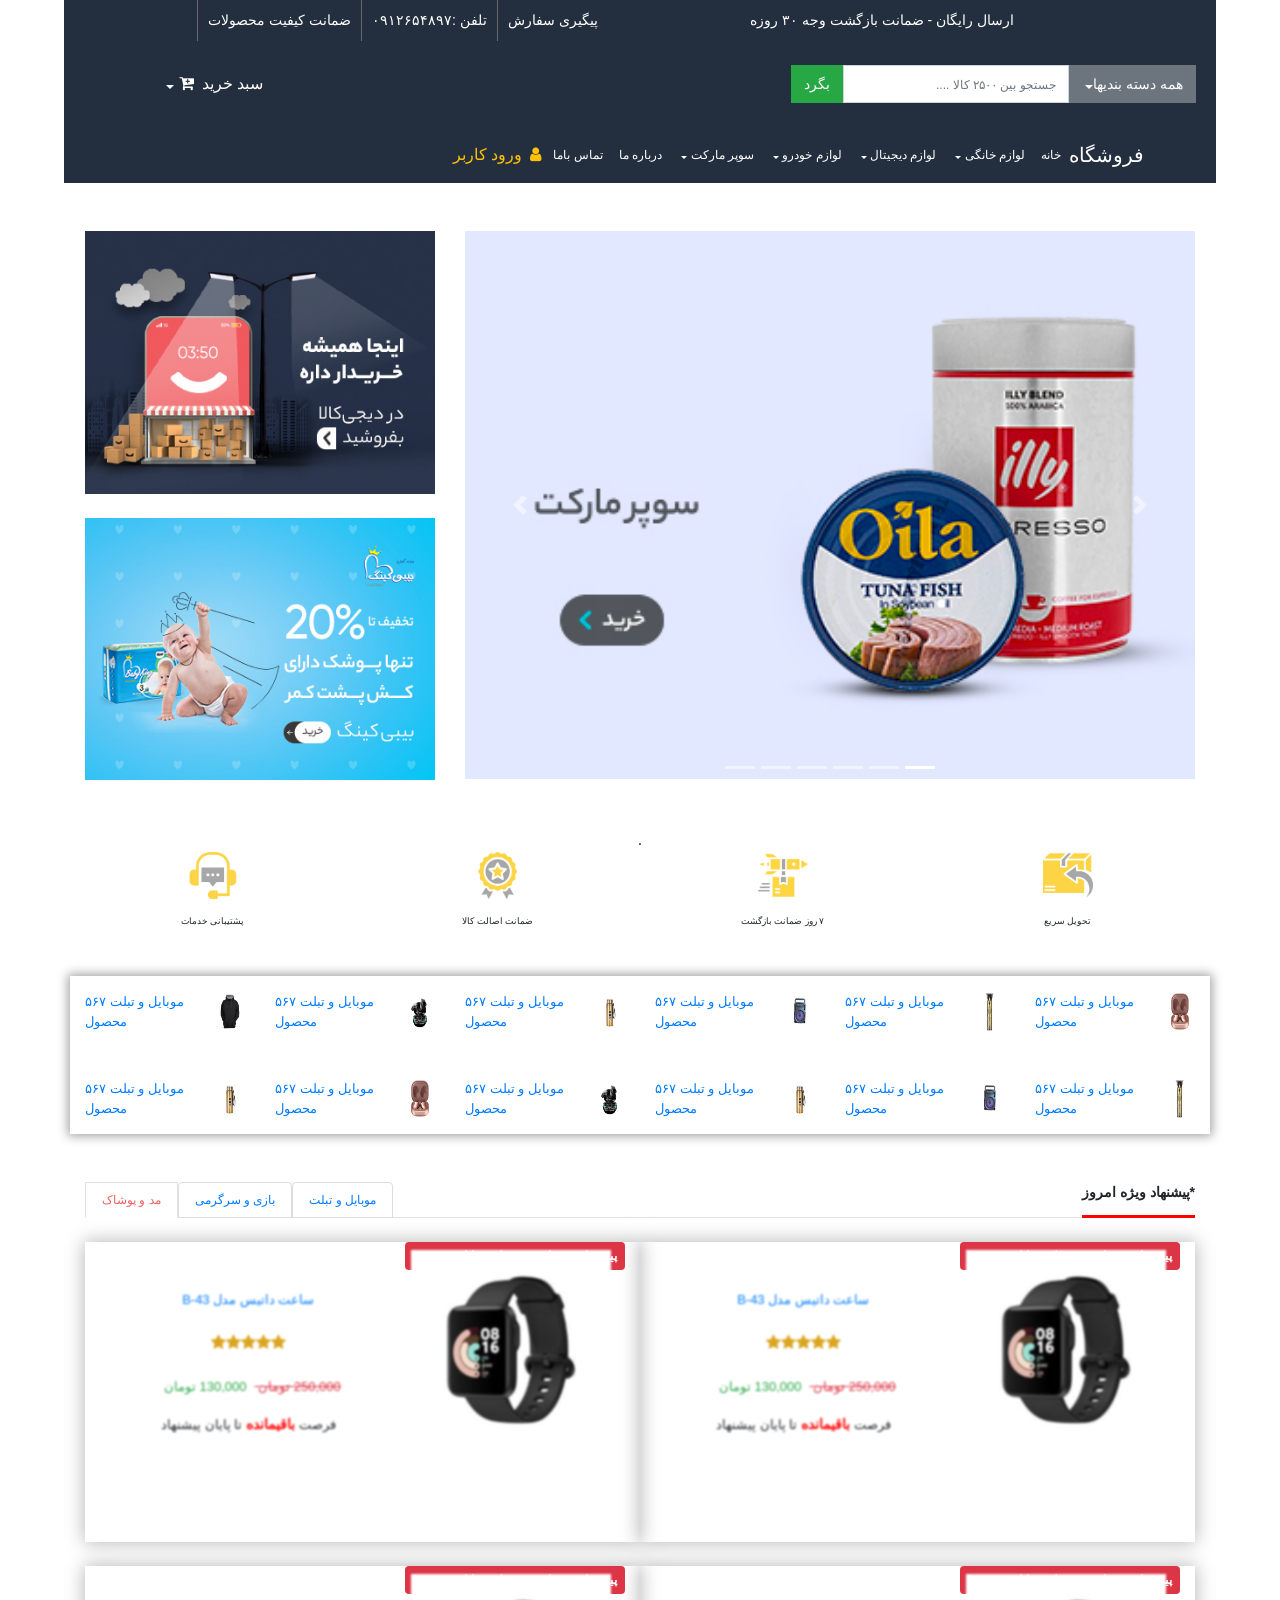
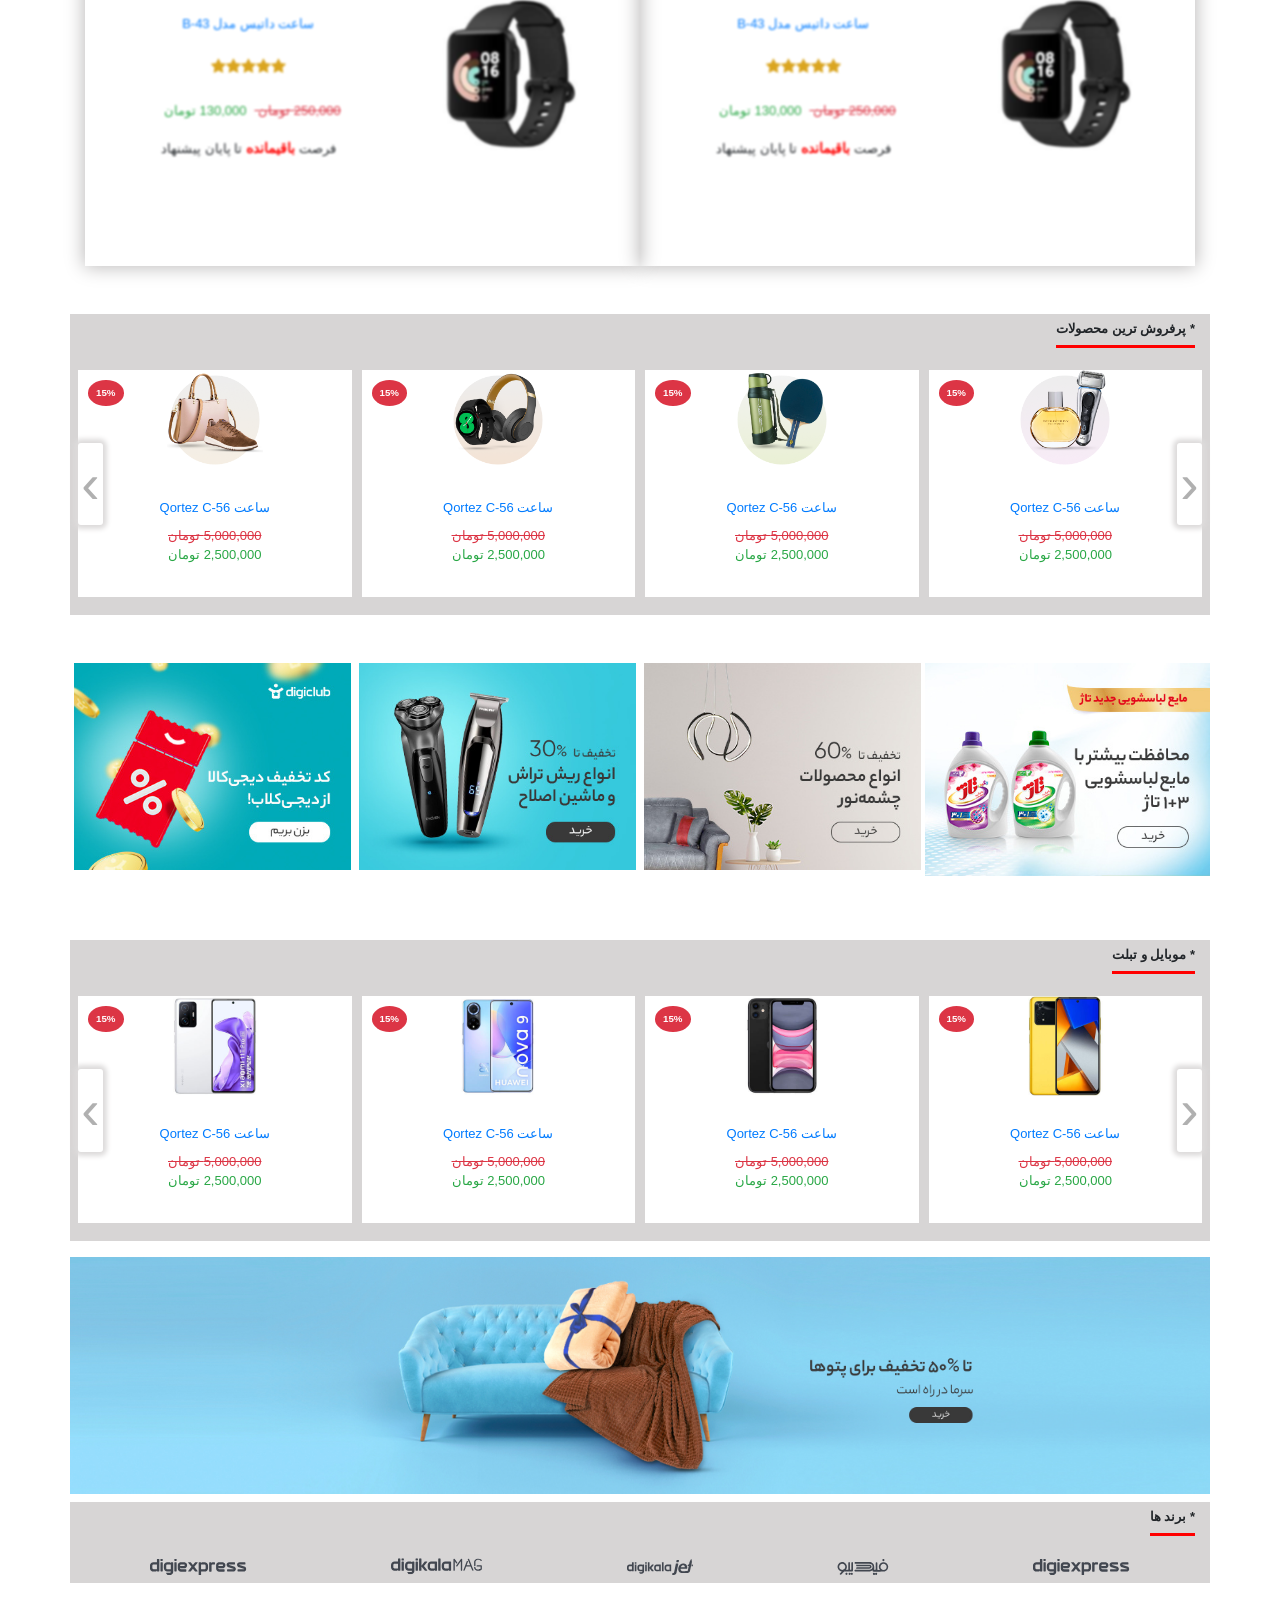
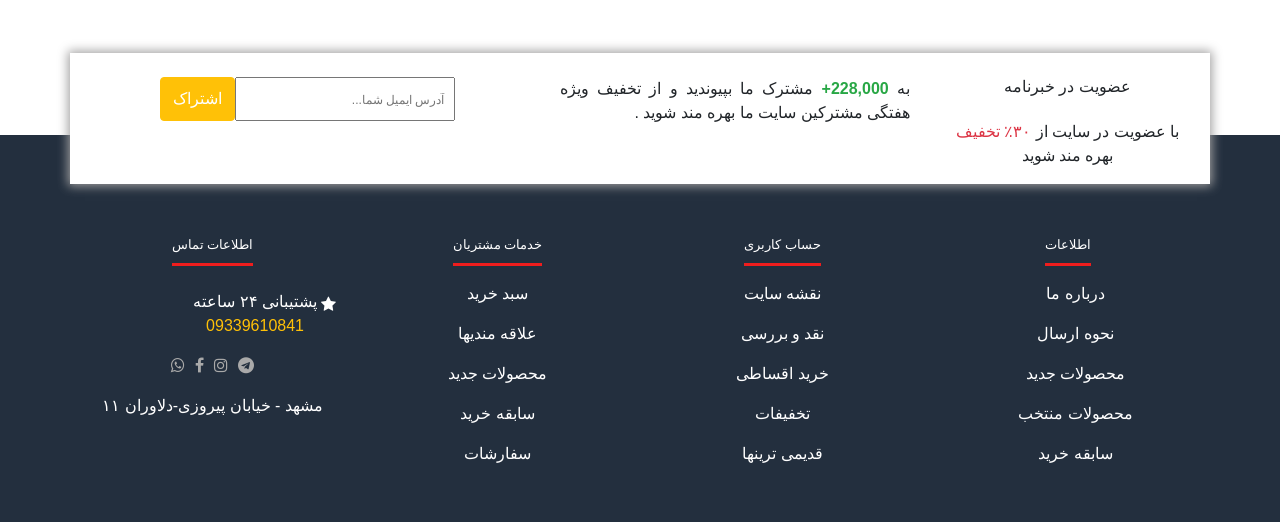
==== commit 4d665883: "add new fetures in this project" ====
--- a/Index/index.html
+++ b/Index/index.html
@@ -48,14 +48,14 @@
                     <div class="col-sm-12 col-md-9">
                         <div class="input-group ">
                             <div class="input-group-prepend ">
-                            <button class="btn btn-secondary dropdown-toggle custom-btn-font-size" type="button" data-toggle="dropdown" aria-haspopup="true" aria-expanded="false">همه دسته بندیها</button>
+                            <button class="btn btn-secondary dropdown-toggle custom-btn-font-size rounded-0" type="button" data-toggle="dropdown" aria-haspopup="true" aria-expanded="false">همه دسته بندیها</button>
                               <div class="dropdown-menu">
-                                <a class="dropdown-item" href="#">موبایل</a>
-                                <a class="dropdown-item" href="#">قطعات کامپیوتر</a>
-                                <a class="dropdown-item" href="#">پوشاک</a>
                                 <a class="dropdown-item" href="#">لوازم خانگی</a>
+                                <a class="dropdown-item" href="#">لوازم دیجیتال</a>
+                                <a class="dropdown-item" href="#">لوازم خودرو</a>
+                                <a class="dropdown-item" href="#">سوپر مارکت</a>
                               </div>
-                              <input type="text" class="form-control  w-100" aria-label="Text input with dropdown button" placeholder="جستجو بین ۲۵۰۰ کالا ....">
+                              <input type="text" class="form-control  w-100 rounded-0" aria-label="Text input with dropdown button" placeholder="جستجو بین ۲۵۰۰ کالا ....">
                               <button class="btn btn-success custom-btn-font-size" type="button">بگرد</button>
                             </div>
                     </div>
@@ -68,38 +68,105 @@
                         <div class="dropdown-menu basket " aria-labelledby="btnGroupDrop1">
                           
                           <a class="dropdown-item py-1 d-flex justify-content-around" href="#">
-                            <img class="img-thumbnail" src="./assets/img/th (1).jpg" alt="">
+                            <img class="img-thumbnail" src="../assets/img/th (1).jpg" alt="">
                             <ul>
-                                <li>گوشی موبایل اپل</li>
-                                <li>iphone 12</li>
-                                <li>1,000,000</li>
+                                <li class="py-1 text-center">گوشی موبایل اپل</li>
+                                <li class="py-1 text-center">iphone 12</li>
+                                <li  class="text-success py-1 text-center">1,000,000</li>
                             </ul>
-                            <button type="button" class="close" aria-label="Close">
-                                <span aria-hidden="true">&times;</span>
+                            <button type="button" class="close " aria-label="Close">
+                                <span aria-hidden="true" class="text-danger mr-5" >&times;</span>
                               </button>
                           </a>
                           <a class="dropdown-item py-1 d-flex justify-content-around" href="#">
-                            <img class="img-thumbnail" src="./assets/img/th (1).jpg" alt="">
+                            <img class="img-thumbnail" src="../assets/img/th (1).jpg" alt="">
                             <ul>
-                                <li>گوشی موبایل اپل</li>
-                                <li>iphone 12</li>
-                                <li>3,000,000</li>
+                                <li class="py-1 text-center">گوشی موبایل اپل</li>
+                                <li class="py-1 text-center">iphone 12</li>
+                                <li  class="text-success py-1 text-center">1,000,000</li>
                             </ul>
-                            <button type="button" class="close" aria-label="Close">
-                                <span aria-hidden="true">&times;</span>
+                            <button type="button" class="close " aria-label="Close">
+                                <span aria-hidden="true" class="text-danger mr-5" >&times;</span>
                               </button>
                           </a>
                           <a class="dropdown-item py-1 d-flex justify-content-around" href="#">
-                            <img class="img-thumbnail" src="./assets/img/th.jpg" alt="">
+                            <img class="img-thumbnail" src="../assets/img/th (1).jpg" alt="">
                             <ul>
-                                <li>گوشی موبایل اپل</li>
-                                <li>iphone 12</li>
-                                <li>5,000,000</li>
+                                <li class="py-1 text-center">گوشی موبایل اپل</li>
+                                <li class="py-1 text-center">iphone 12</li>
+                                <li  class="text-success py-1 text-center">1,000,000</li>
                             </ul>
-                            <button type="button" class="close" aria-label="Close">
-                                <span aria-hidden="true">&times;</span>
+                            <button type="button" class="close " aria-label="Close">
+                                <span aria-hidden="true" class="text-danger mr-5" >&times;</span>
                               </button>
                           </a>
+                          <a class="dropdown-item py-1 d-flex justify-content-around" href="#">
+                            <img class="img-thumbnail" src="../assets/img/th (1).jpg" alt="">
+                            <ul>
+                                <li class="py-1 text-center">گوشی موبایل اپل</li>
+                                <li class="py-1 text-center">iphone 12</li>
+                                <li  class="text-success py-1 text-center">1,000,000</li>
+                            </ul>
+                            <button type="button" class="close " aria-label="Close">
+                                <span aria-hidden="true" class="text-danger mr-5" >&times;</span>
+                              </button>
+                          </a>
+                          <a class="dropdown-item py-1 d-flex justify-content-around" href="#">
+                            <img class="img-thumbnail" src="../assets/img/th (1).jpg" alt="">
+                            <ul>
+                                <li class="py-1 text-center">گوشی موبایل اپل</li>
+                                <li class="py-1 text-center">iphone 12</li>
+                                <li  class="text-success py-1 text-center">1,000,000</li>
+                            </ul>
+                            <button type="button" class="close " aria-label="Close">
+                                <span aria-hidden="true" class="text-danger mr-5" >&times;</span>
+                              </button>
+                          </a>
+                          <a class="dropdown-item py-1 d-flex justify-content-around" href="#">
+                            <img class="img-thumbnail" src="../assets/img/th (1).jpg" alt="">
+                            <ul>
+                                <li class="py-1 text-center">گوشی موبایل اپل</li>
+                                <li class="py-1 text-center">iphone 12</li>
+                                <li  class="text-success py-1 text-center">1,000,000</li>
+                            </ul>
+                            <button type="button" class="close " aria-label="Close">
+                                <span aria-hidden="true" class="text-danger mr-5" >&times;</span>
+                              </button>
+                          </a>
+                          <a class="dropdown-item py-1 d-flex justify-content-around" href="#">
+                            <img class="img-thumbnail" src="../assets/img/th (1).jpg" alt="">
+                            <ul>
+                                <li class="py-1 text-center">گوشی موبایل اپل</li>
+                                <li class="py-1 text-center">iphone 12</li>
+                                <li  class="text-success py-1 text-center">1,000,000</li>
+                            </ul>
+                            <button type="button" class="close " aria-label="Close">
+                                <span aria-hidden="true" class="text-danger mr-5" >&times;</span>
+                              </button>
+                          </a>
+                          <a class="dropdown-item py-1 d-flex justify-content-around" href="#">
+                            <img class="img-thumbnail" src="../assets/img/th (1).jpg" alt="">
+                            <ul>
+                                <li class="py-1 text-center">گوشی موبایل اپل</li>
+                                <li class="py-1 text-center">iphone 12</li>
+                                <li  class="text-success py-1 text-center">1,000,000</li>
+                            </ul>
+                            <button type="button" class="close " aria-label="Close">
+                                <span aria-hidden="true" class="text-danger mr-5" >&times;</span>
+                              </button>
+                          </a>
+                          <a class="dropdown-item py-1 d-flex justify-content-around" href="#">
+                            <img class="img-thumbnail" src="../assets/img/th (1).jpg" alt="">
+                            <ul>
+                                <li class="py-1 text-center">گوشی موبایل اپل</li>
+                                <li class="py-1 text-center">iphone 12</li>
+                                <li  class="text-success py-1 text-center">1,000,000</li>
+                            </ul>
+                            <button type="button" class="close " aria-label="Close">
+                                <span aria-hidden="true" class="text-danger mr-5" >&times;</span>
+                              </button>
+                          </a>
+                     
                          
                           
                         </div>
@@ -114,10 +181,10 @@
           </div>
      
         <!--  start navbar -->
-       <nav class="custom-nav w-100 position-relative">
-        <div class="container">
+       <nav class="custom-nav w-100 position-relative ">
+        <div class="container mr-5">
           <div class="row">
-              <nav class="navbar w-100 custom-navbar navbar-expand-sm navbar-dark ">
+              <nav class="navbar w-100 custom-navbar navbar-expand-md navbar-dark ">
                   <a class="navbar-brand mr-2" href="#">فروشگاه</a>
                   <button class="navbar-toggler custom-navbar-bg" type="button" data-toggle="collapse" data-target="#navbarSupportedContent" aria-controls="navbarSupportedContent" aria-expanded="false" aria-label="Toggle navigation">
                     <span class="navbar-toggler-icon"></span>
@@ -553,7 +620,7 @@
     <div class="container my-5 custom-footer-shadow py-3">
      <div class="row ">
        <div class="col-sm-2 d-flex ">
-        <img src="./تصاویر/slider-product/s-12.jpg" width="30" height="30" class="img-fluid" alt="">
+        <img src="../تصاویر/slider-product/s-12.jpg" width="30" height="30" class="img-fluid" alt="">
         <a href="" class="custom-font-size">موبایل و تبلت ۵۶۷ محصول</a>
        </div>
        <div class="col-sm-2 d-flex ">
@@ -613,7 +680,7 @@
        <div class="col-sm-12">
       <nav dir="ltr">
         <ul class="nav nav-tabs custom-nav-tabs position-relative" id="myTab" role="tablist">
-          <p class=" position-absolute spacial-title">پیشنهاد ویژه امروز* </p>
+          <p class=" position-absolute spacial-title ">پیشنهاد ویژه امروز* </p>
           <li class="nav-item">
             <a class="nav-link active" id="home-tab" data-toggle="tab" href="#home" role="tab" aria-controls="home" aria-selected="true">مد و پوشاک</a>
           </li>
@@ -664,7 +731,7 @@
                      <div class="count-down-timer mt-3">
                       <p class="custom-font-size text-center">فرصت   <span >باقیمانده </span>تا پایان پیشنهاد </p>
                       <div class="demos  mt-2 position-relative" dir="ltr">
-                        <span id="day" class="position-relative"></span>
+                        <span id="days" class="position-relative"></span>
                         <span id="hours"></span>
                         <span id="minutes"></span>
                         <span id="seconds"></span>
@@ -1557,7 +1624,7 @@
   <div class="row  ">
 
     <div class="col-sm-12 w-100 p-2 mt-5">
-     <div class="brands d-flex justify-content-around align-items-center">
+     <div class="brands d-flex  f-direction-sm-column justify-content-around align-items-center">
       <img src="../تصاویر/brands/digiexpress.svg" alt="">
       <img src="../تصاویر/brands/fidibo.svg" alt="">
       <img src="../تصاویر/brands/jet.svg" alt="">
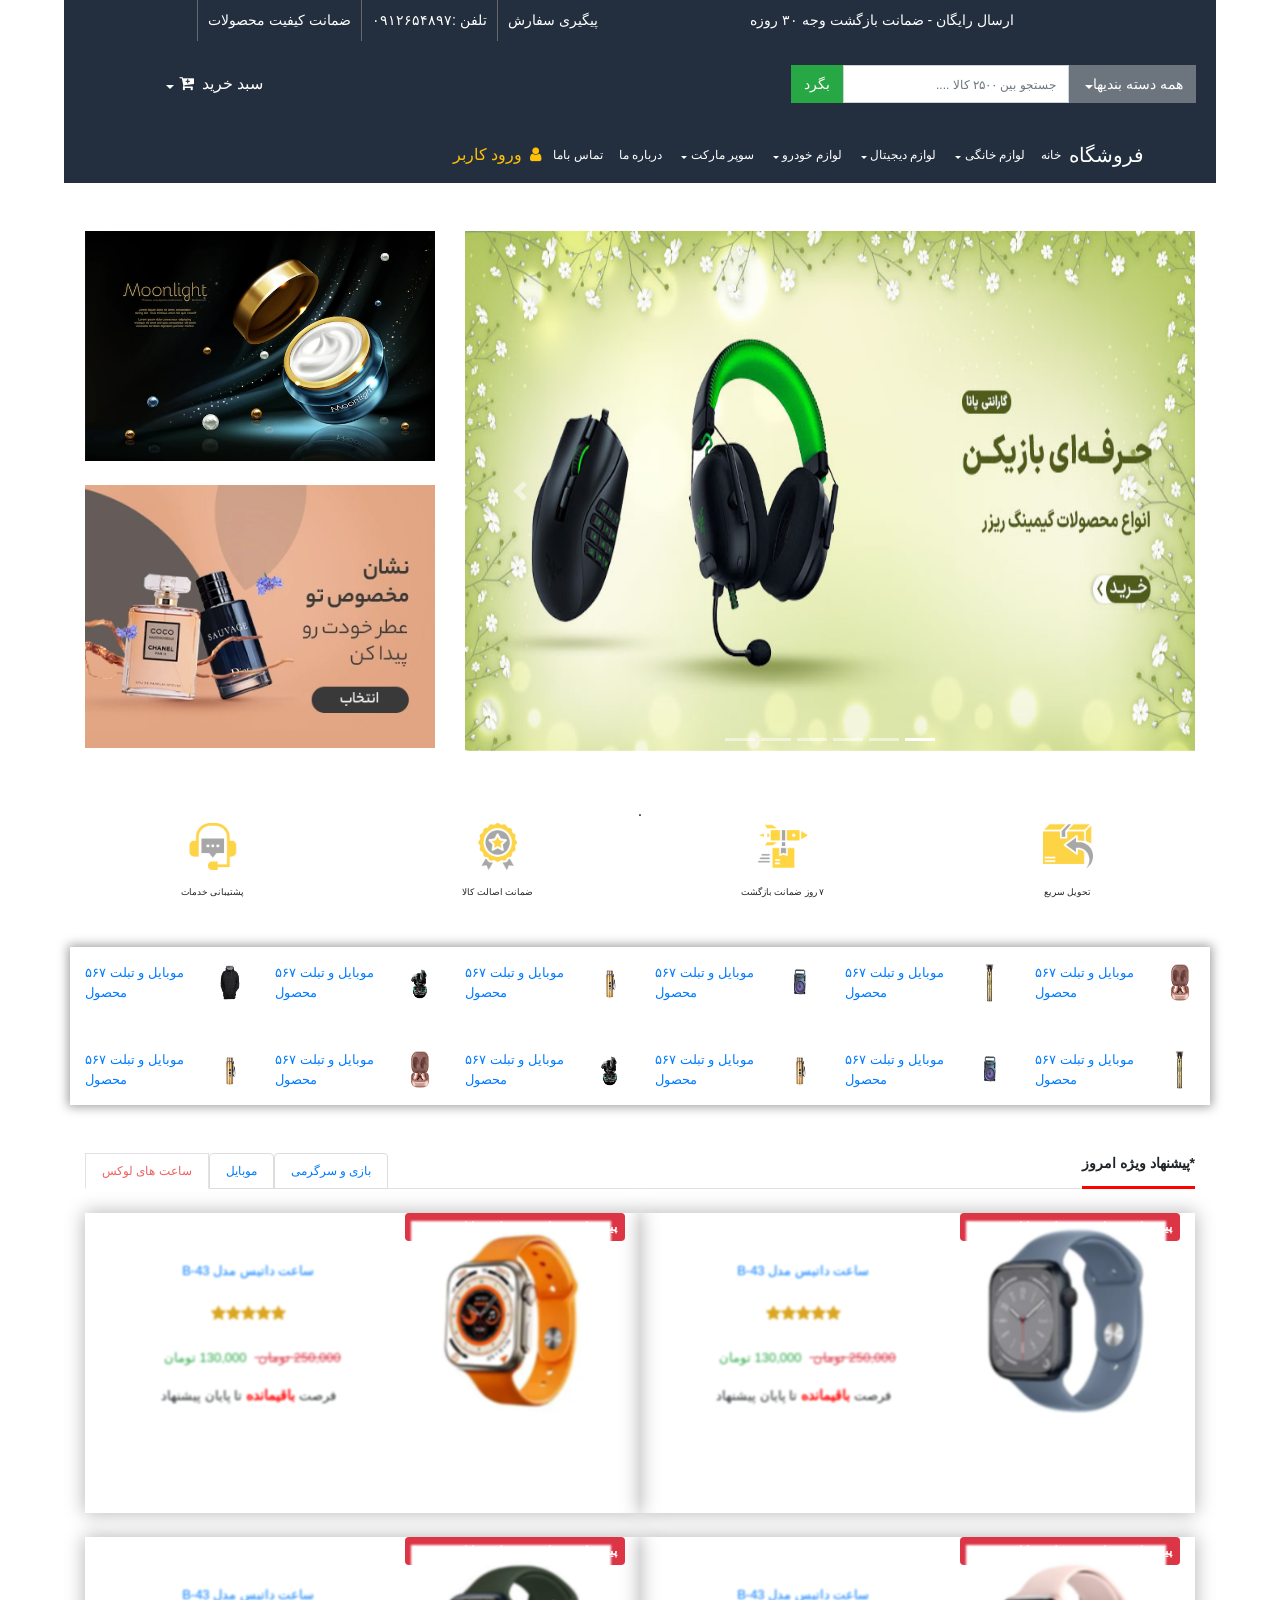
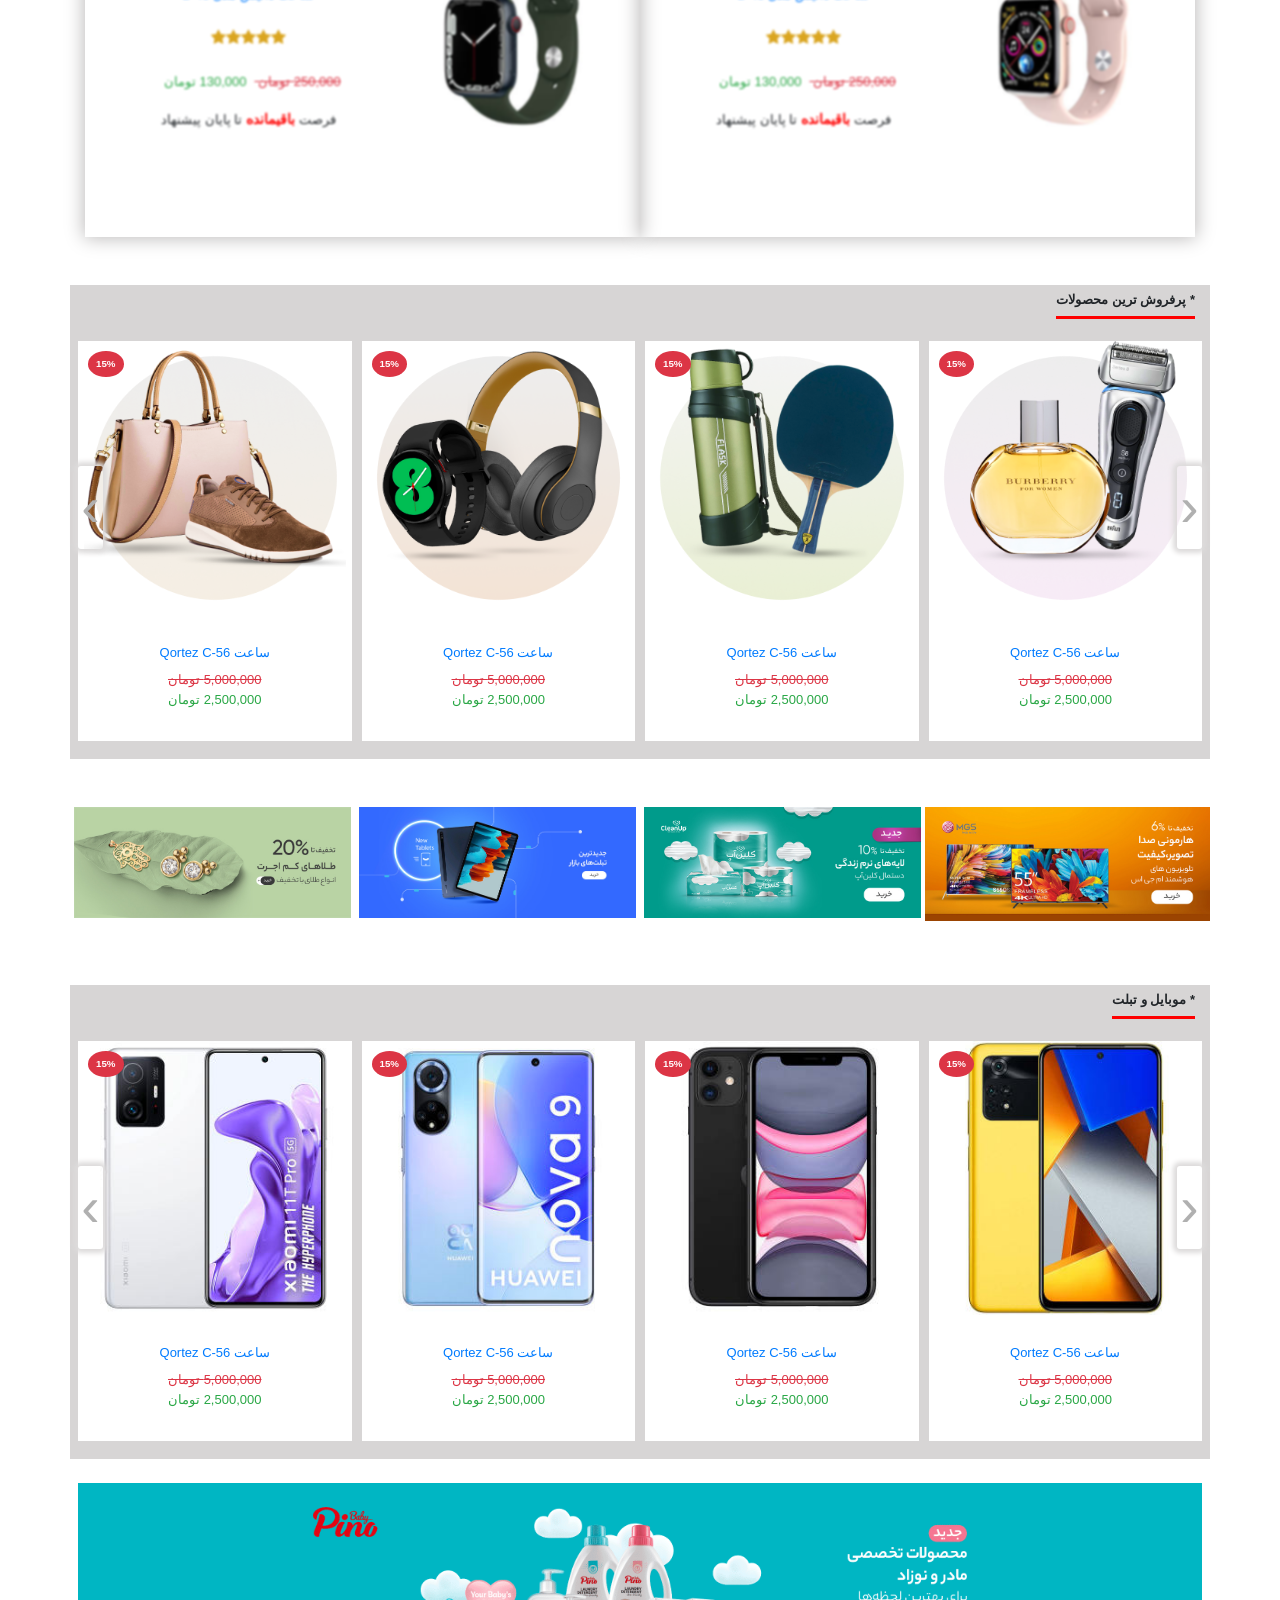
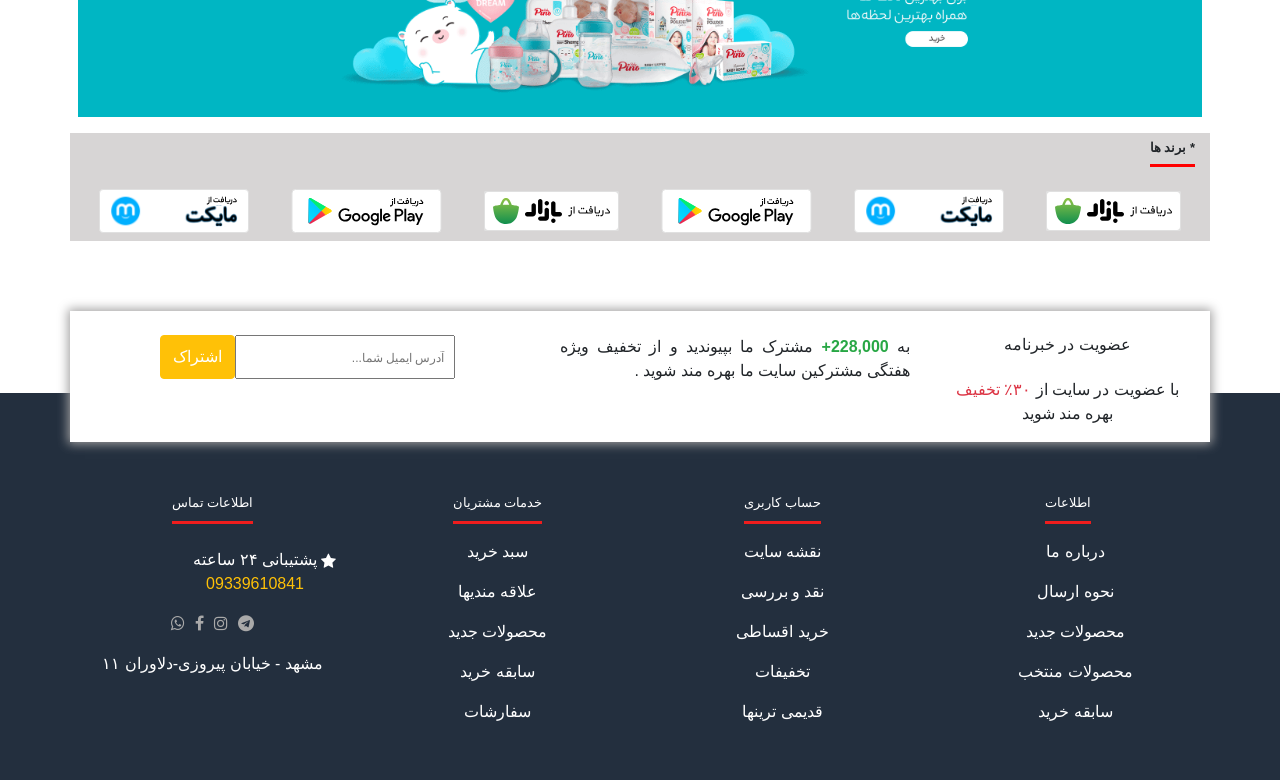
==== commit 4fd099b1: "change in index.html and style.css" ====
--- a/Index/index.html
+++ b/Index/index.html
@@ -550,15 +550,15 @@
             </ol>
             <div class="carousel-inner">
               <div class="carousel-item active">
-                <img class="d-block w-100" src="../تصاویر/slider-top/slider-1.jpg" alt="First slide">
+                <img class="d-block w-100" src="../Imgs/slider-top/st-2.jpeg" alt="First slide">
                
               </div>
               <div class="carousel-item">
-                <img class="d-block w-100" src="../تصاویر/slider-top/slider-2.jpg" alt="Second slide">
+                <img class="d-block w-100" src="../Imgs/slider-top/st-3.jpeg" alt="Second slide">
              
               </div>
               <div class="carousel-item">
-                <img class="d-block w-100" src="../تصاویر/slider-top/slider-3.jpg" alt="Third slide">
+                <img class="d-block w-100" src="../Imgs/slider-top/st-5.jpeg" alt="Third slide">
                
               </div>
            
@@ -576,10 +576,10 @@
         <div class="col-sm-12 col-md-4">
           <div class="row ">
             <div class="col-12 mb-2 mt-custom-sm-2">
-              <img src="../تصاویر/slider-top/slider-2.jpg" class="w-100" alt="">
+              <img src="../Imgs/slider-top/st-1.webp" class="w-100" alt="">
             </div>
             <div class="col-12 mt-3 mt-custom-sm-2">
-              <img src="../تصاویر/slider-top/slider-3.jpg" class="w-100" alt="">
+              <img src="../Imgs/slider-top/st-4.webp" class="w-100" alt="">
             </div>
           </div>
         </div>
@@ -593,21 +593,21 @@
     <div class="container my-5 text-center">.
       <div class="row">
         <div class="col-sm-12 col-md-3 d-flex flex-column justify-content-center align-items-center text-center div-services">
-          <img src="../تصاویر/services/back3.png" class="img-fluid" width="50" height="50" alt="">
+          <img src="../Imgs/services/back3.png" class="img-fluid" width="50" height="50" alt="">
           <span class=" mt-3">تحویل سریع</span>
         </div>
         <div class="col-sm-12 col-md-3 d-flex flex-column justify-content-center align-items-center text-center div-services">
-          <img src="../تصاویر/services/delivery2.png" class="img-fluid" width="50" height="50" alt="">
+          <img src="../Imgs/services/delivery2.png" class="img-fluid" width="50" height="50" alt="">
           <span class=" mt-3">۷ روز ضمانت بازگشت</span>
 
         </div>
         <div class="col-sm-12 col-md-3 d-flex flex-column justify-content-center align-items-center text-center div-services">
-          <img src="../تصاویر/services/orginal1.png" class="img-fluid" width="50" height="50" alt="">
+          <img src="../Imgs/services/orginal1.png" class="img-fluid" width="50" height="50" alt="">
           <span class=" mt-3">ضمانت اصالت کالا</span>
 
         </div>
         <div class="col-sm-12 col-md-3 d-flex flex-column justify-content-center align-items-center text-center div-services">
-          <img src="../تصاویر/services/supp5.png" class="img-fluid" width="50" height="50" alt="">
+          <img src="../Imgs/services/supp5.png" class="img-fluid" width="50" height="50" alt="">
           <span class=" mt-3">پشتیبانی خدمات</span>
 
         </div>
@@ -682,13 +682,13 @@
         <ul class="nav nav-tabs custom-nav-tabs position-relative" id="myTab" role="tablist">
           <p class=" position-absolute spacial-title ">پیشنهاد ویژه امروز* </p>
           <li class="nav-item">
-            <a class="nav-link active" id="home-tab" data-toggle="tab" href="#home" role="tab" aria-controls="home" aria-selected="true">مد و پوشاک</a>
+            <a class="nav-link active" id="home-tab" data-toggle="tab" href="#home" role="tab" aria-controls="home" aria-selected="true">ساعت های لوکس</a>
           </li>
           <li class="nav-item">
-            <a class="nav-link" id="profile-tab" data-toggle="tab" href="#profile" role="tab" aria-controls="profile" aria-selected="false">بازی و سرگرمی</a>
+            <a class="nav-link" id="profile-tab" data-toggle="tab" href="#profile" role="tab" aria-controls="profile" aria-selected="false"> موبایل  </a>
           </li>
           <li class="nav-item">
-            <a class="nav-link" id="contact-tab" data-toggle="tab" href="#contact" role="tab" aria-controls="contact" aria-selected="false">موبایل و تبلت</a>
+            <a class="nav-link" id="contact-tab" data-toggle="tab" href="#contact" role="tab" aria-controls="contact" aria-selected="false">  بازی و سرگرمی</a>
           </li>
         </ul>
       </nav>
@@ -703,8 +703,8 @@
                   </div>
                 <div  class=" offer-blur d-flex justify-content-between align-items-center" >
                   <div class="offer-product-img">
-                    <img class="img-first img-fluid mt-2" src="../تصاویر/ساعت/w2.jpg" alt="">
-                    <img class="img-second img-fluid mt-2" src="../تصاویر/ساعت/w4.jpg" alt="">
+                    <img class="img-first img-fluid mt-2" src="../Imgs/Watchs/w-11.webp" alt="">
+                    <img class="img-second img-fluid mt-2" src="../Imgs/Watchs/w-12.webp" alt="">
 
                   </div>
                   <div class="d-flex flex-column justify-content-center align-items-center w-100 mt-5 offer-detail"><a href="#" class="custom-font-size text-center text-decoration-none">  ساعت داتیس مدل   B-43</a>
@@ -752,8 +752,8 @@
                   </div>
                 <div  class=" offer-blur d-flex justify-content-between align-items-center" >
                   <div class="offer-product-img">
-                    <img class="img-first img-fluid mt-2" src="../تصاویر/ساعت/w2.jpg" alt="">
-                    <img class="img-second img-fluid mt-2" src="../تصاویر/ساعت/w4.jpg" alt="">
+                    <img class="img-first img-fluid mt-2" src="../Imgs/Watchs/w-4.webp" alt="">
+                    <img class="img-second img-fluid mt-2" src="../Imgs/Watchs/w-2.webp" alt="">
 
                   </div>
                   <div class="d-flex flex-column justify-content-center align-items-center w-100 mt-5 offer-detail"><a href="#" class="custom-font-size text-center text-decoration-none">  ساعت داتیس مدل   B-43</a>
@@ -800,8 +800,8 @@
                   </div>
                 <div  class=" offer-blur d-flex justify-content-between align-items-center" >
                   <div class="offer-product-img">
-                    <img class="img-first img-fluid mt-2" src="../تصاویر/ساعت/w2.jpg" alt="">
-                    <img class="img-second img-fluid mt-2" src="../تصاویر/ساعت/w4.jpg" alt="">
+                    <img class="img-first img-fluid mt-2" src="../Imgs/Watchs/w-3.jpg" alt="">
+                    <img class="img-second img-fluid mt-2" src="../Imgs/Watchs/w-13.jpg" alt="">
 
                   </div>
                   <div class="d-flex flex-column justify-content-center align-items-center w-100 mt-5 offer-detail"><a href="#" class="custom-font-size text-center text-decoration-none">  ساعت داتیس مدل   B-43</a>
@@ -843,8 +843,8 @@
                   </div>
                 <div  class=" offer-blur d-flex justify-content-between align-items-center" >
                   <div class="offer-product-img">
-                    <img class="img-first img-fluid mt-2" src="../تصاویر/ساعت/w2.jpg" alt="">
-                    <img class="img-second img-fluid mt-2" src="../تصاویر/ساعت/w4.jpg" alt="">
+                    <img class="img-first img-fluid mt-2" src="../Imgs/Watchs/w-1.jpg" alt="">
+                    <img class="img-second img-fluid mt-2" src="../Imgs/Watchs/w-5.jpg" alt="">
 
                   </div>
                   <div class="d-flex flex-column justify-content-center align-items-center w-100 mt-5 offer-detail"><a href="#" class="custom-font-size text-center text-decoration-none">  ساعت داتیس مدل   B-43</a>
@@ -894,11 +894,11 @@
                   </div>
                 <div  class=" offer-blur d-flex justify-content-between align-items-center" >
                   <div class="offer-product-img">
-                    <img class="img-first img-fluid mt-2" src="../تصاویر/ساعت/w2.jpg" alt="">
-                    <img class="img-second img-fluid mt-2" src="../تصاویر/ساعت/w4.jpg" alt="">
-
-                  </div>
-                  <div class="d-flex flex-column justify-content-center align-items-center w-100 mt-5 offer-detail"><a href="#" class="custom-font-size text-center text-decoration-none">  ساعت داتیس مدل   B-43</a>
+                    <img class="img-first img-fluid mt-2" src="../Imgs/slider-product/phone-1.jpg" alt="">
+                    <img class="img-second img-fluid mt-2" src="../Imgs/slider-product/phone-2.jpg" alt="">
+
+                  </div>
+                  <div class="d-flex flex-column justify-content-center align-items-center w-100 mt-5 offer-detail"><a href="#" class="custom-font-size text-center text-decoration-none">  موبایل سامسونگ Galexy s20 Ultra</a>
 
                     <div class="offer-rating d-flex justify-content-center mt-4">
                       <i class="fa fa-star">
@@ -938,11 +938,11 @@
                   </div>
                 <div  class=" offer-blur d-flex justify-content-between align-items-center" >
                   <div class="offer-product-img">
-                    <img class="img-first img-fluid mt-2" src="../تصاویر/ساعت/w2.jpg" alt="">
-                    <img class="img-second img-fluid mt-2" src="../تصاویر/ساعت/w4.jpg" alt="">
-
-                  </div>
-                  <div class="d-flex flex-column justify-content-center align-items-center w-100 mt-5 offer-detail"><a href="#" class="custom-font-size text-center text-decoration-none">  ساعت داتیس مدل   B-43</a>
+                    <img class="img-first img-fluid mt-2" src="../Imgs/slider-product/phone-3.jpg" alt="">
+                    <img class="img-second img-fluid mt-2" src="../Imgs/slider-product/phone-4.jpg" alt="">
+
+                  </div>
+                  <div class="d-flex flex-column justify-content-center align-items-center w-100 mt-5 offer-detail"><a href="#" class="custom-font-size text-center text-decoration-none">  موبایل نوکیا مدل P10 Core-SM312</a>
 
                     <div class="offer-rating d-flex justify-content-center mt-4">
                       <i class="fa fa-star">
@@ -982,11 +982,11 @@
                   </div>
                 <div  class=" offer-blur d-flex justify-content-between align-items-center" >
                   <div class="offer-product-img">
-                    <img class="img-first img-fluid mt-2" src="../تصاویر/ساعت/w2.jpg" alt="">
-                    <img class="img-second img-fluid mt-2" src="../تصاویر/ساعت/w4.jpg" alt="">
-
-                  </div>
-                  <div class="d-flex flex-column justify-content-center align-items-center w-100 mt-5 offer-detail"><a href="#" class="custom-font-size text-center text-decoration-none">  ساعت داتیس مدل   B-43</a>
+                    <img class="img-first img-fluid mt-2" src="../Imgs/slider-product/phone-8.webp" alt="">
+                    <img class="img-second img-fluid mt-2" src="../Imgs/slider-product/phone-6.webp" alt="">
+
+                  </div>
+                  <div class="d-flex flex-column justify-content-center align-items-center w-100 mt-5 offer-detail"><a href="#" class="custom-font-size text-center text-decoration-none"> موبایل شیائومی Poco X15 pRO</a>
 
                     <div class="offer-rating d-flex justify-content-center mt-4">
                       <i class="fa fa-star">
@@ -1026,11 +1026,11 @@
                   </div>
                 <div  class=" offer-blur d-flex justify-content-between align-items-center" >
                   <div class="offer-product-img">
-                    <img class="img-first img-fluid mt-2" src="../تصاویر/ساعت/w2.jpg" alt="">
-                    <img class="img-second img-fluid mt-2" src="../تصاویر/ساعت/w4.jpg" alt="">
-
-                  </div>
-                  <div class="d-flex flex-column justify-content-center align-items-center w-100 mt-5 offer-detail"><a href="#" class="custom-font-size text-center text-decoration-none">  ساعت داتیس مدل   B-43</a>
+                    <img class="img-first img-fluid mt-2" src="../Imgs/slider-product/s-7.jpg" alt="">
+                    <img class="img-second img-fluid mt-2" src="../Imgs/slider-product/s-6.jpg" alt="">
+
+                  </div>
+                  <div class="d-flex flex-column justify-content-center align-items-center w-100 mt-5 offer-detail"><a href="#" class="custom-font-size text-center text-decoration-none">  موبایل جی پلاس  مدل G10  GMC-54M</a>
 
                     <div class="offer-rating d-flex justify-content-center mt-4">
                       <i class="fa fa-star">
@@ -1076,11 +1076,11 @@
                   </div>
                 <div  class=" offer-blur d-flex justify-content-between align-items-center" >
                   <div class="offer-product-img">
-                    <img class="img-first img-fluid mt-2" src="../تصاویر/ساعت/w2.jpg" alt="">
-                    <img class="img-second img-fluid mt-2" src="../تصاویر/ساعت/w4.jpg" alt="">
-
-                  </div>
-                  <div class="d-flex flex-column justify-content-center align-items-center w-100 mt-5 offer-detail"><a href="#" class="custom-font-size text-center text-decoration-none">  ساعت داتیس مدل   B-43</a>
+                    <img class="img-first img-fluid mt-2" src="../Imgs/games/g-1.webp" alt="">
+                    <img class="img-second img-fluid mt-2" src="../Imgs/games/g-2.webp" alt="">
+
+                  </div>
+                  <div class="d-flex flex-column justify-content-center align-items-center w-100 mt-5 offer-detail"><a href="#" class="custom-font-size text-center text-decoration-none">  هوش و خلاقیت / پازل</a>
 
                     <div class="offer-rating d-flex justify-content-center mt-4">
                       <i class="fa fa-star">
@@ -1120,11 +1120,11 @@
                   </div>
                 <div  class=" offer-blur d-flex justify-content-between align-items-center" >
                   <div class="offer-product-img">
-                    <img class="img-first img-fluid mt-2" src="../تصاویر/ساعت/w2.jpg" alt="">
-                    <img class="img-second img-fluid mt-2" src="../تصاویر/ساعت/w4.jpg" alt="">
-
-                  </div>
-                  <div class="d-flex flex-column justify-content-center align-items-center w-100 mt-5 offer-detail"><a href="#" class="custom-font-size text-center text-decoration-none">  ساعت داتیس مدل   B-43</a>
+                    <img class="img-first img-fluid mt-2" src="../Imgs//games/g-3.webp" alt="">
+                    <img class="img-second img-fluid mt-2" src="../Imgs//games/g-4.webp" alt="">
+
+                  </div>
+                  <div class="d-flex flex-column justify-content-center align-items-center w-100 mt-5 offer-detail"><a href="#" class="custom-font-size text-center text-decoration-none">  بازی فکری جذاب ۳۶۵</a>
 
                     <div class="offer-rating d-flex justify-content-center mt-4">
                       <i class="fa fa-star">
@@ -1164,11 +1164,11 @@
                   </div>
                 <div  class=" offer-blur d-flex justify-content-between align-items-center" >
                   <div class="offer-product-img">
-                    <img class="img-first img-fluid mt-2" src="../تصاویر/ساعت/w2.jpg" alt="">
-                    <img class="img-second img-fluid mt-2" src="../تصاویر/ساعت/w4.jpg" alt="">
-
-                  </div>
-                  <div class="d-flex flex-column justify-content-center align-items-center w-100 mt-5 offer-detail"><a href="#" class="custom-font-size text-center text-decoration-none">  ساعت داتیس مدل   B-43</a>
+                    <img class="img-first img-fluid mt-2" src="../Imgs//games/g-5.webp" alt="">
+                    <img class="img-second img-fluid mt-2" src="../Imgs//games/g-6.webp" alt="">
+
+                  </div>
+                  <div class="d-flex flex-column justify-content-center align-items-center w-100 mt-5 offer-detail"><a href="#" class="custom-font-size text-center text-decoration-none">  بازی فکری پاندای تمیز</a>
 
                     <div class="offer-rating d-flex justify-content-center mt-4">
                       <i class="fa fa-star">
@@ -1208,11 +1208,11 @@
                   </div>
                 <div  class=" offer-blur d-flex justify-content-between align-items-center" >
                   <div class="offer-product-img">
-                    <img class="img-first img-fluid mt-2" src="../تصاویر/ساعت/w2.jpg" alt="">
-                    <img class="img-second img-fluid mt-2" src="../تصاویر/ساعت/w4.jpg" alt="">
-
-                  </div>
-                  <div class="d-flex flex-column justify-content-center align-items-center w-100 mt-5 offer-detail"><a href="#" class="custom-font-size text-center text-decoration-none">  ساعت داتیس مدل   B-43</a>
+                    <img class="img-first img-fluid mt-2" src="../Imgs//games/g-7.webp" alt="">
+                    <img class="img-second img-fluid mt-2" src="../Imgs//games/g-8.webp" alt="">
+
+                  </div>
+                  <div class="d-flex flex-column justify-content-center align-items-center w-100 mt-5 offer-detail"><a href="#" class="custom-font-size text-center text-decoration-none">  بازی فکری کودک و آینده</a>
 
                     <div class="offer-rating d-flex justify-content-center mt-4">
                       <i class="fa fa-star">
@@ -1270,7 +1270,7 @@
       <a href="#">
         <div > 
           <div class="card custom-card position-relative">
-            <img src="../تصاویر/slider-product/s-1.png" class="custom-width card-img-top align-self-center " alt="">
+            <img src="../Imgs//slider-product/s-1.png" class="custom-width card-img-top align-self-center " alt="">
             <div class="card-body text-center">
               <div class="card-title">
                 <p class="card-text pt-2 custom-font-size">
@@ -1290,7 +1290,7 @@
       <a href="#">
         <div > 
           <div class="card custom-card position-relative">
-            <img src="../تصاویر/slider-product/s-2.png" class="custom-width card-img-top align-self-center " alt="">
+            <img src="../Imgs//slider-product/s-2.png" class="custom-width card-img-top align-self-center " alt="">
             <div class="card-body text-center">
               <div class="card-title">
                 <p class="card-text pt-2 custom-font-size">
@@ -1310,7 +1310,7 @@
       <a href="#">
         <div > 
           <div class="card custom-card position-relative">
-            <img src="../تصاویر/slider-product/s-3.png" class="custom-width card-img-top align-self-center " alt="">
+            <img src="../Imgs//slider-product/s-3.png" class="custom-width card-img-top align-self-center " alt="">
             <div class="card-body text-center">
               <div class="card-title">
                 <p class="card-text pt-2 custom-font-size">
@@ -1330,7 +1330,7 @@
       <a href="#">
         <div > 
           <div class="card custom-card position-relative">
-            <img src="../تصاویر/slider-product/s-4.png" class="custom-width card-img-top align-self-center " alt="">
+            <img src="../Imgs//slider-product/s-4.png" class="custom-width card-img-top align-self-center " alt="">
             <div class="card-body text-center">
               <div class="card-title">
                 <p class="card-text pt-2 custom-font-size">
@@ -1350,7 +1350,7 @@
       <a href="#">
         <div > 
           <div class="card custom-card position-relative">
-            <img src="../تصاویر/slider-product/s-5.png" class="custom-width card-img-top align-self-center " alt="">
+            <img src="../Imgs//slider-product/s-9.jpg" class="custom-width card-img-top align-self-center " alt="">
             <div class="card-body text-center">
               <div class="card-title">
                 <p class="card-text pt-2 custom-font-size">
@@ -1370,7 +1370,7 @@
       <a href="#">
         <div > 
           <div class="card custom-card position-relative">
-            <img src="../تصاویر/slider-product/s-6.jpg" class="custom-width card-img-top align-self-center " alt="">
+            <img src="../Imgs//slider-product/s-10.jpg" class="custom-width card-img-top align-self-center " alt="">
             <div class="card-body text-center">
               <div class="card-title">
                 <p class="card-text pt-2 custom-font-size">
@@ -1390,7 +1390,7 @@
       <a href="#">
         <div > 
           <div class="card custom-card position-relative">
-            <img src="../تصاویر/slider-product/s-7.jpg" class="custom-width card-img-top align-self-center " alt="">
+            <img src="../Imgs//slider-product/s-12.jpg" class="custom-width card-img-top align-self-center " alt="">
             <div class="card-body text-center">
               <div class="card-title">
                 <p class="card-text pt-2 custom-font-size">
@@ -1426,19 +1426,19 @@
   <div class="row ">
     <div class="col-sm-12 col-md-3 p-0 px- mb-3 ">
       <a href="">
-        <img src="../تصاویر/banner/banner-1.jpg" alt="" class="img-fluid img-banner-hover"></a>
+        <img src="../Imgs/banner/b-center1.jpg" alt="" class="img-fluid img-banner-hover"></a>
     </div>
     <div class="col-sm-12 col-md-3 p-0 px-1 mb-3">
       <a href="">
-        <img src="../تصاویر/banner/banner-2.jpg" alt="" class="img-fluid img-banner-hover"></a>
+        <img src="../Imgs/banner/b-center2.jpg" alt="" class="img-fluid img-banner-hover"></a>
     </div>
     <div class="col-sm-12 col-md-3 p-0 px-1 mb-3">
       <a href="">
-        <img src="../تصاویر/banner/banner-3.jpg" alt="" class="img-fluid img-banner-hover"></a>
+        <img src="../Imgs/banner/b-center-3.jpg" alt="" class="img-fluid img-banner-hover"></a>
     </div>
     <div class="col-sm-12 col-md-3 p-0 px-1 mb-3">
       <a href="">
-        <img src="../تصاویر/banner/banner-4.jpg" alt="" class="img-fluid img-banner-hover"></a>
+        <img src="../Imgs/banner/b-center-4.jpg" alt="" class="img-fluid img-banner-hover"></a>
     </div>
   </div>
 </div>
@@ -1459,7 +1459,7 @@
       <a href="#">
         <div > 
           <div class="card custom-card position-relative">
-            <img src="../تصاویر/slider-product/phone-1.jpg" class="custom-width card-img-top align-self-center " alt="">
+            <img src="../Imgs/slider-product/phone-1.jpg" class="custom-width card-img-top align-self-center " alt="">
             <div class="card-body text-center">
               <div class="card-title">
                 <p class="card-text pt-2 custom-font-size">
@@ -1479,7 +1479,7 @@
       <a href="#">
         <div > 
           <div class="card custom-card position-relative">
-            <img src="../تصاویر/slider-product/phone-2.jpg" class="custom-width card-img-top align-self-center " alt="">
+            <img src="../Imgs/slider-product/phone-2.jpg" class="custom-width card-img-top align-self-center " alt="">
             <div class="card-body text-center">
               <div class="card-title">
                 <p class="card-text pt-2 custom-font-size">
@@ -1499,7 +1499,7 @@
       <a href="#">
         <div > 
           <div class="card custom-card position-relative">
-            <img src="../تصاویر/slider-product/phone-3.jpg" class="custom-width card-img-top align-self-center " alt="">
+            <img src="../Imgs/slider-product/phone-3.jpg" class="custom-width card-img-top align-self-center " alt="">
             <div class="card-body text-center">
               <div class="card-title">
                 <p class="card-text pt-2 custom-font-size">
@@ -1519,7 +1519,7 @@
       <a href="#">
         <div > 
           <div class="card custom-card position-relative">
-            <img src="../تصاویر/slider-product/phone-4.jpg" class="custom-width card-img-top align-self-center " alt="">
+            <img src="../Imgs/slider-product/phone-4.jpg" class="custom-width card-img-top align-self-center " alt="">
             <div class="card-body text-center">
               <div class="card-title">
                 <p class="card-text pt-2 custom-font-size">
@@ -1539,7 +1539,7 @@
       <a href="#">
         <div > 
           <div class="card custom-card position-relative">
-            <img src="../تصاویر/slider-product/phone-5.jpg" class="custom-width card-img-top align-self-center " alt="">
+            <img src="../Imgs/slider-product/phone-5.jpg" class="custom-width card-img-top align-self-center " alt="">
             <div class="card-body text-center">
               <div class="card-title">
                 <p class="card-text pt-2 custom-font-size">
@@ -1559,7 +1559,7 @@
       <a href="#">
         <div > 
           <div class="card custom-card position-relative">
-            <img src="../تصاویر/slider-product/phone-6.jpg" class="custom-width card-img-top align-self-center " alt="">
+            <img src="../Imgs/slider-product/phone-6.webp" class="custom-width card-img-top align-self-center " alt="">
             <div class="card-body text-center">
               <div class="card-title">
                 <p class="card-text pt-2 custom-font-size">
@@ -1579,7 +1579,7 @@
       <a href="#">
         <div > 
           <div class="card custom-card position-relative">
-            <img src="../تصاویر/slider-product/phone-7.jpg" class="custom-width card-img-top align-self-center " alt="">
+            <img src="../Imgs/slider-product/phone-8.webp" class="custom-width card-img-top align-self-center " alt="">
             <div class="card-body text-center">
               <div class="card-title">
                 <p class="card-text pt-2 custom-font-size">
@@ -1608,8 +1608,8 @@
 
 <div class="container mt-3">
   <div class="row">
-    <div class="col-sm-12 p-0">
-      <img class="img-fluid" src="../تصاویر/slider-top/slider (2).jpg" alt="banner-img">
+    <div class="col-sm-12 p-2">
+      <img class="img-fluid center-banner" src="../Imgs/slider-top/slider.gif" alt="banner-img">
     </div>
   </div>
 </div>
@@ -1620,16 +1620,16 @@
 
 <section class="container custom-bg-light my-2">
   <p class=" position-absolute spacial-title2 custom-font-size mb-3">* برند ها</p>
-
   <div class="row  ">
 
     <div class="col-sm-12 w-100 p-2 mt-5">
      <div class="brands d-flex  f-direction-sm-column justify-content-around align-items-center">
-      <img src="../تصاویر/brands/digiexpress.svg" alt="">
-      <img src="../تصاویر/brands/fidibo.svg" alt="">
-      <img src="../تصاویر/brands/jet.svg" alt="">
-      <img src="../تصاویر/brands/digimag.svg" alt="">
-      <img src="../تصاویر/brands/digiexpress.svg" alt="">
+      <img src="../Imgs/brands/coffe-bazzar.svg" alt="">
+      <img src="../Imgs//brands/myket.svg" alt="">
+      <img src="../Imgs//brands/google-play.svg" alt="">
+      <img src="../Imgs/brands/coffe-bazzar.svg" alt="">
+      <img src="../Imgs//brands/google-play.svg" alt="">
+      <img src="../Imgs//brands/myket.svg" alt="">
 
      </div>
       </div> 
--- a/assets/css/styles.css
+++ b/assets/css/styles.css
@@ -56,17 +56,15 @@
     color: rgb(176, 176, 176) !important;
     display: block;
     width: 25px;
-box-shadow: 0 0 5px 4px #dddbdb;
-z-index: 999;   
+    box-shadow: 0 0 5px 4px #dddbdb;
+    z-index: 999;   
 }
 /* .owl-prev,.owl-next:hover{
     background-color: #ddd !important;
 } */
 
 .owl-next{
-    left:-5px;
- 
-   
+    left:-5px;  
 }
 .owl-prev{
   right:-5px;
@@ -78,6 +76,16 @@
 .owl-theme .owl-dots .owl-dot {
     display: none !important;
 }
+.carousel-inner{
+   width: 100%;
+    height: 520px !important;
+}
+.carousel-item{
+    width: 100%;
+    height: 100%;
+}
+.carousel-item img{
+    height: 100%;
+}
 
 
-
